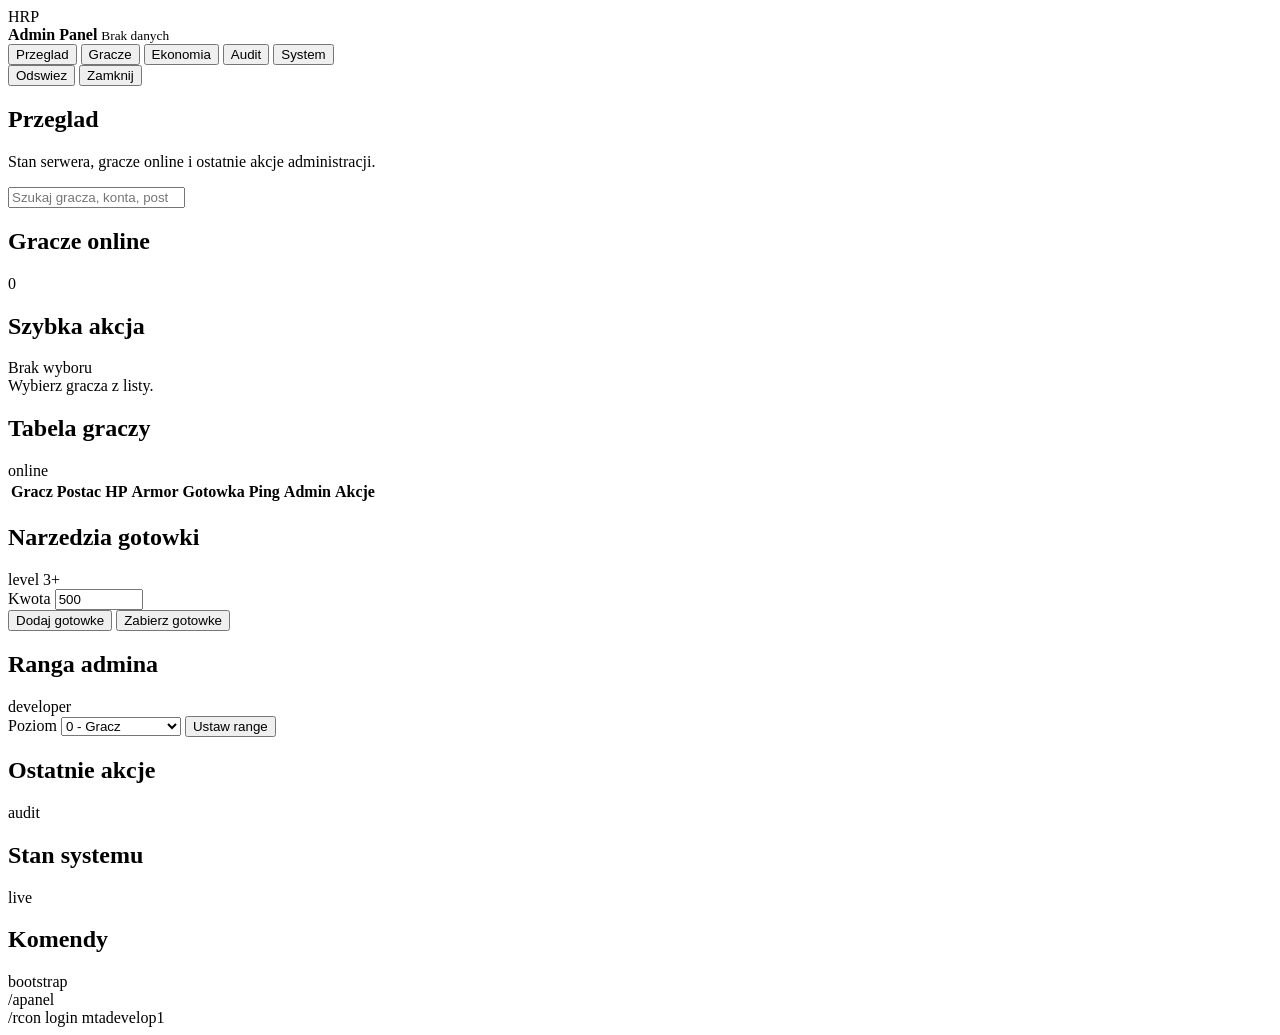
==== html/admin/index.html @ 5fe637b8 "Add admin panel HTML shell" ====
<!doctype html>
<html lang="pl">
<head>
    <meta charset="utf-8" />
    <meta name="viewport" content="width=device-width, initial-scale=1" />
    <title>HeavyRPG Admin Panel</title>
    <link rel="stylesheet" href="style.css" />
</head>
<body>
    <main class="shell">
        <aside class="rail">
            <div class="brand">
                <span class="mark">HRP</span>
                <div>
                    <strong>Admin Panel</strong>
                    <small id="selfRole">Brak danych</small>
                </div>
            </div>
            <nav>
                <button class="tab active" data-view="overview">Przeglad</button>
                <button class="tab" data-view="players">Gracze</button>
                <button class="tab" data-view="economy">Ekonomia</button>
                <button class="tab" data-view="audit">Audit</button>
                <button class="tab" data-view="system">System</button>
            </nav>
            <button id="refresh" class="ghost">Odswiez</button>
            <button id="close" class="danger">Zamknij</button>
        </aside>

        <section class="workspace">
            <header class="topbar">
                <div>
                    <h1 id="viewTitle">Przeglad</h1>
                    <p id="viewSubtitle">Stan serwera, gracze online i ostatnie akcje administracji.</p>
                </div>
                <div class="searchbox">
                    <input id="search" type="search" placeholder="Szukaj gracza, konta, postaci..." />
                </div>
            </header>

            <section class="metrics" id="metrics"></section>

            <section class="view active" data-view="overview">
                <div class="split">
                    <section class="panel wide">
                        <div class="section-title"><h2>Gracze online</h2><span id="onlineCount">0</span></div>
                        <div id="onlineList" class="player-list"></div>
                    </section>
                    <section class="panel">
                        <div class="section-title"><h2>Szybka akcja</h2><span id="selectedName">Brak wyboru</span></div>
                        <div id="quickActions" class="actions mutedbox">Wybierz gracza z listy.</div>
                    </section>
                </div>
            </section>

            <section class="view" data-view="players">
                <section class="panel full">
                    <div class="section-title"><h2>Tabela graczy</h2><span>online</span></div>
                    <table>
                        <thead><tr><th>Gracz</th><th>Postac</th><th>HP</th><th>Armor</th><th>Gotowka</th><th>Ping</th><th>Admin</th><th>Akcje</th></tr></thead>
                        <tbody id="playersTable"></tbody>
                    </table>
                </section>
            </section>

            <section class="view" data-view="economy">
                <div class="split">
                    <section class="panel">
                        <div class="section-title"><h2>Narzedzia gotowki</h2><span>level 3+</span></div>
                        <label>Kwota</label>
                        <input id="cashAmount" type="number" min="1" max="1000000" value="500" />
                        <div class="row-actions">
                            <button data-action="giveCash">Dodaj gotowke</button>
                            <button data-action="takeCash">Zabierz gotowke</button>
                        </div>
                    </section>
                    <section class="panel">
                        <div class="section-title"><h2>Ranga admina</h2><span>developer</span></div>
                        <label>Poziom</label>
                        <select id="adminLevel"><option value="0">0 - Gracz</option><option value="1">1 - Support</option><option value="2">2 - Moderator</option><option value="3">3 - Administrator</option><option value="4">4 - Head Admin</option><option value="100">100 - Developer</option></select>
                        <button data-action="setAdmin">Ustaw range</button>
                    </section>
                </div>
            </section>

            <section class="view" data-view="audit">
                <section class="panel full">
                    <div class="section-title"><h2>Ostatnie akcje</h2><span>audit</span></div>
                    <div id="auditLog" class="audit"></div>
                </section>
            </section>

            <section class="view" data-view="system">
                <div class="split">
                    <section class="panel">
                        <div class="section-title"><h2>Stan systemu</h2><span>live</span></div>
                        <div id="systemState" class="system-list"></div>
                    </section>
                    <section class="panel">
                        <div class="section-title"><h2>Komendy</h2><span>bootstrap</span></div>
                        <div class="command">/apanel</div>
                        <div class="command">/rcon login mtadevelop1</div>
                    </section>
                </div>
            </section>
        </section>
    </main>
    <script src="app.js"></script>
</body>
</html>
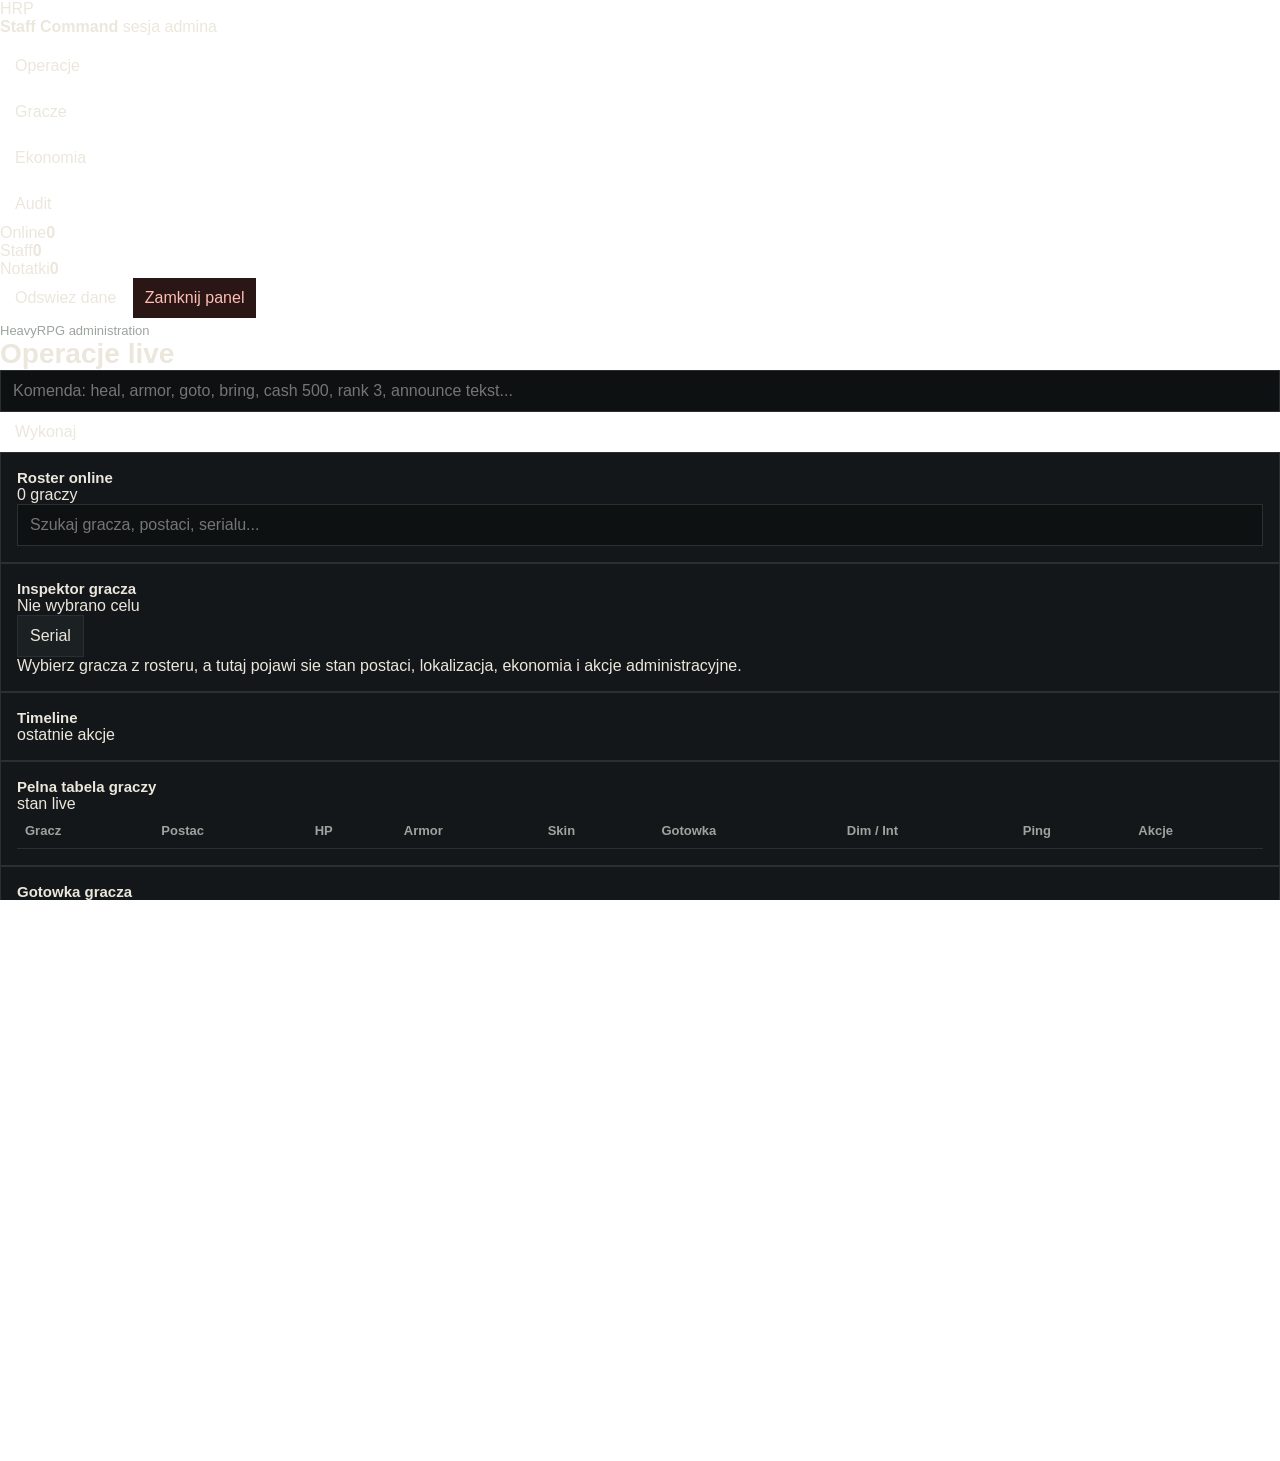
==== commit 02f7882d: "Redesign admin panel layout" ====
--- a/html/admin/index.html
+++ b/html/admin/index.html
@@ -3,108 +3,122 @@
 <head>
     <meta charset="utf-8" />
     <meta name="viewport" content="width=device-width, initial-scale=1" />
-    <title>HeavyRPG Admin Panel</title>
+    <title>HeavyRPG Staff Command</title>
     <link rel="stylesheet" href="style.css" />
 </head>
 <body>
-    <main class="shell">
-        <aside class="rail">
-            <div class="brand">
-                <span class="mark">HRP</span>
+    <main class="ap-shell">
+        <aside class="ap-rail">
+            <div class="brand-block">
+                <div class="brand-mark">HRP</div>
                 <div>
-                    <strong>Admin Panel</strong>
-                    <small id="selfRole">Brak danych</small>
+                    <strong>Staff Command</strong>
+                    <span id="selfRole">sesja admina</span>
                 </div>
             </div>
-            <nav>
-                <button class="tab active" data-view="overview">Przeglad</button>
-                <button class="tab" data-view="players">Gracze</button>
-                <button class="tab" data-view="economy">Ekonomia</button>
-                <button class="tab" data-view="audit">Audit</button>
-                <button class="tab" data-view="system">System</button>
+
+            <nav class="rail-nav">
+                <button class="nav-btn active" data-mode="ops">Operacje</button>
+                <button class="nav-btn" data-mode="players">Gracze</button>
+                <button class="nav-btn" data-mode="economy">Ekonomia</button>
+                <button class="nav-btn" data-mode="audit">Audit</button>
             </nav>
-            <button id="refresh" class="ghost">Odswiez</button>
-            <button id="close" class="danger">Zamknij</button>
+
+            <section class="rail-status">
+                <div><span>Online</span><strong id="railOnline">0</strong></div>
+                <div><span>Staff</span><strong id="railStaff">0</strong></div>
+                <div><span>Notatki</span><strong id="railNotes">0</strong></div>
+            </section>
+
+            <button id="refresh" class="rail-action">Odswiez dane</button>
+            <button id="close" class="rail-action danger">Zamknij panel</button>
         </aside>
 
-        <section class="workspace">
-            <header class="topbar">
+        <section class="ap-main">
+            <header class="command-header">
                 <div>
-                    <h1 id="viewTitle">Przeglad</h1>
-                    <p id="viewSubtitle">Stan serwera, gracze online i ostatnie akcje administracji.</p>
+                    <p class="eyebrow">HeavyRPG administration</p>
+                    <h1 id="screenTitle">Operacje live</h1>
                 </div>
-                <div class="searchbox">
-                    <input id="search" type="search" placeholder="Szukaj gracza, konta, postaci..." />
+                <div class="command-box">
+                    <input id="commandInput" type="text" placeholder="Komenda: heal, armor, goto, bring, cash 500, rank 3, announce tekst..." />
+                    <button id="runCommand">Wykonaj</button>
                 </div>
             </header>
 
-            <section class="metrics" id="metrics"></section>
+            <section class="metric-strip" id="metrics"></section>
 
-            <section class="view active" data-view="overview">
-                <div class="split">
-                    <section class="panel wide">
-                        <div class="section-title"><h2>Gracze online</h2><span id="onlineCount">0</span></div>
-                        <div id="onlineList" class="player-list"></div>
+            <section class="mode active" data-mode="ops">
+                <div class="ops-grid">
+                    <section class="panel roster-panel">
+                        <div class="panel-head">
+                            <div><h2>Roster online</h2><span id="onlineCount">0 graczy</span></div>
+                            <input id="search" type="search" placeholder="Szukaj gracza, postaci, serialu..." />
+                        </div>
+                        <div id="playerList" class="player-list"></div>
                     </section>
-                    <section class="panel">
-                        <div class="section-title"><h2>Szybka akcja</h2><span id="selectedName">Brak wyboru</span></div>
-                        <div id="quickActions" class="actions mutedbox">Wybierz gracza z listy.</div>
+
+                    <section class="panel inspector-panel">
+                        <div class="panel-head">
+                            <div><h2>Inspektor gracza</h2><span id="selectedName">Nie wybrano celu</span></div>
+                            <button id="copySerial" class="soft-btn">Serial</button>
+                        </div>
+                        <div id="inspector" class="empty-state">Wybierz gracza z rosteru, a tutaj pojawi sie stan postaci, lokalizacja, ekonomia i akcje administracyjne.</div>
                     </section>
+
+                    <aside class="panel side-panel">
+                        <div class="panel-head"><div><h2>Timeline</h2><span>ostatnie akcje</span></div></div>
+                        <div id="auditCompact" class="timeline"></div>
+                    </aside>
                 </div>
             </section>
 
-            <section class="view" data-view="players">
-                <section class="panel full">
-                    <div class="section-title"><h2>Tabela graczy</h2><span>online</span></div>
+            <section class="mode" data-mode="players">
+                <section class="panel full-panel">
+                    <div class="panel-head">
+                        <div><h2>Pelna tabela graczy</h2><span>stan live</span></div>
+                    </div>
                     <table>
-                        <thead><tr><th>Gracz</th><th>Postac</th><th>HP</th><th>Armor</th><th>Gotowka</th><th>Ping</th><th>Admin</th><th>Akcje</th></tr></thead>
+                        <thead><tr><th>Gracz</th><th>Postac</th><th>HP</th><th>Armor</th><th>Skin</th><th>Gotowka</th><th>Dim / Int</th><th>Ping</th><th>Akcje</th></tr></thead>
                         <tbody id="playersTable"></tbody>
                     </table>
                 </section>
             </section>
 
-            <section class="view" data-view="economy">
-                <div class="split">
+            <section class="mode" data-mode="economy">
+                <div class="tool-grid">
                     <section class="panel">
-                        <div class="section-title"><h2>Narzedzia gotowki</h2><span>level 3+</span></div>
+                        <div class="panel-head"><div><h2>Gotowka gracza</h2><span>level 3+</span></div></div>
                         <label>Kwota</label>
                         <input id="cashAmount" type="number" min="1" max="1000000" value="500" />
-                        <div class="row-actions">
+                        <div class="button-row">
                             <button data-action="giveCash">Dodaj gotowke</button>
                             <button data-action="takeCash">Zabierz gotowke</button>
                         </div>
                     </section>
                     <section class="panel">
-                        <div class="section-title"><h2>Ranga admina</h2><span>developer</span></div>
+                        <div class="panel-head"><div><h2>Ranga administracyjna</h2><span>developer</span></div></div>
                         <label>Poziom</label>
                         <select id="adminLevel"><option value="0">0 - Gracz</option><option value="1">1 - Support</option><option value="2">2 - Moderator</option><option value="3">3 - Administrator</option><option value="4">4 - Head Admin</option><option value="100">100 - Developer</option></select>
-                        <button data-action="setAdmin">Ustaw range</button>
+                        <button data-action="setAdmin">Zapisz range</button>
+                    </section>
+                    <section class="panel">
+                        <div class="panel-head"><div><h2>Ogloszenie globalne</h2><span>chat serwera</span></div></div>
+                        <label>Tresc</label>
+                        <input id="announceText" type="text" maxlength="120" placeholder="Wpisz komunikat administracji..." />
+                        <button data-action="announce">Wyslij ogloszenie</button>
                     </section>
                 </div>
             </section>
 
-            <section class="view" data-view="audit">
-                <section class="panel full">
-                    <div class="section-title"><h2>Ostatnie akcje</h2><span>audit</span></div>
-                    <div id="auditLog" class="audit"></div>
+            <section class="mode" data-mode="audit">
+                <section class="panel full-panel">
+                    <div class="panel-head"><div><h2>Audit administracji</h2><span>ostatnie 40 wpisow</span></div></div>
+                    <div id="auditLog" class="audit-log"></div>
                 </section>
-            </section>
-
-            <section class="view" data-view="system">
-                <div class="split">
-                    <section class="panel">
-                        <div class="section-title"><h2>Stan systemu</h2><span>live</span></div>
-                        <div id="systemState" class="system-list"></div>
-                    </section>
-                    <section class="panel">
-                        <div class="section-title"><h2>Komendy</h2><span>bootstrap</span></div>
-                        <div class="command">/apanel</div>
-                        <div class="command">/rcon login mtadevelop1</div>
-                    </section>
-                </div>
             </section>
         </section>
     </main>
     <script src="app.js"></script>
 </body>
-</html>+</html>
--- a/html/admin/style.css
+++ b/html/admin/style.css
@@ -0,0 +1,70 @@
+:root {
+    --bg: #0b0d0e;
+    --panel: #141719;
+    --panel2: #101315;
+    --line: #2a3032;
+    --text: #ebe7dc;
+    --muted: #9da39d;
+    --accent: #c7a968;
+    --good: #8ed19f;
+    --warn: #d2b35f;
+    --bad: #d56f62;
+}
+* { box-sizing: border-box; }
+html, body { margin: 0; width: 100%; height: 100%; overflow: hidden; font-family: Arial, Helvetica, sans-serif; color: var(--text); background: transparent; }
+button, input, select { font: inherit; }
+.shell { width: 100vw; height: 100vh; display: grid; grid-template-columns: 238px 1fr; background: rgba(11,13,14,.96); border: 1px solid rgba(199,169,104,.24); }
+.rail { border-right: 1px solid var(--line); padding: 22px 18px; background: #0d1011; display: flex; flex-direction: column; gap: 18px; }
+.brand { display: flex; gap: 12px; align-items: center; min-height: 54px; }
+.mark { width: 44px; height: 44px; display: grid; place-items: center; background: var(--accent); color: #17120a; font-weight: 900; }
+.brand strong { display: block; font-size: 17px; }
+.brand small { color: var(--muted); font-size: 12px; }
+nav { display: grid; gap: 6px; margin-top: 10px; }
+.tab, .ghost, .danger, button { border: 0; color: var(--text); background: transparent; text-align: left; padding: 11px 12px; cursor: pointer; border-left: 3px solid transparent; }
+.tab:hover, .tab.active { background: #181d1f; border-left-color: var(--accent); }
+.ghost { margin-top: auto; background: #171b1d; text-align: center; border-left: 0; }
+.danger { background: #2a1715; color: #ffbeb6; text-align: center; border-left: 0; }
+.workspace { min-width: 0; padding: 24px 28px; display: grid; grid-template-rows: auto auto 1fr; gap: 18px; }
+.topbar { display: flex; justify-content: space-between; gap: 20px; align-items: end; border-bottom: 1px solid var(--line); padding-bottom: 18px; }
+h1, h2, p { margin: 0; }
+h1 { font-size: 28px; letter-spacing: 0; }
+h2 { font-size: 15px; letter-spacing: 0; }
+p { color: var(--muted); margin-top: 5px; font-size: 13px; }
+.searchbox input, input, select { width: 100%; background: #0e1112; color: var(--text); border: 1px solid var(--line); padding: 11px 12px; outline: none; }
+.searchbox { width: min(360px, 40%); }
+.metrics { display: grid; grid-template-columns: repeat(4, minmax(0, 1fr)); border: 1px solid var(--line); background: var(--panel2); }
+.metric { padding: 16px 18px; border-right: 1px solid var(--line); }
+.metric:last-child { border-right: 0; }
+.metric span { display: block; color: var(--muted); font-size: 12px; text-transform: uppercase; }
+.metric strong { font-size: 26px; display: block; margin-top: 4px; }
+.view { display: none; min-height: 0; }
+.view.active { display: block; height: 100%; }
+.split { display: grid; grid-template-columns: 1.35fr .8fr; gap: 18px; height: 100%; min-height: 0; }
+.panel { background: var(--panel); border: 1px solid var(--line); min-height: 0; padding: 16px; overflow: auto; }
+.panel.full { height: 100%; }
+.section-title { display: flex; justify-content: space-between; align-items: center; margin-bottom: 14px; padding-bottom: 10px; border-bottom: 1px solid var(--line); }
+.section-title span { color: var(--accent); font-size: 12px; }
+.player-list { display: grid; gap: 8px; }
+.player { display: grid; grid-template-columns: 1fr auto; gap: 12px; padding: 12px; background: #101416; border-left: 3px solid transparent; cursor: pointer; }
+.player:hover, .player.active { border-left-color: var(--accent); background: #181d1f; }
+.player strong { display: block; }
+.player small { color: var(--muted); }
+.badge { color: #16120a; background: var(--accent); padding: 3px 7px; font-size: 12px; align-self: start; }
+.actions { display: grid; gap: 9px; }
+.actions button, .row-actions button, .panel button { background: #1b2022; border: 1px solid var(--line); text-align: center; }
+.actions button:hover, .row-actions button:hover, .panel button:hover { border-color: var(--accent); }
+.row-actions { display: grid; grid-template-columns: 1fr 1fr; gap: 8px; margin-top: 10px; }
+.mutedbox { color: var(--muted); border: 1px dashed var(--line); padding: 18px; }
+label { display: block; color: var(--muted); margin: 0 0 8px; font-size: 12px; }
+table { width: 100%; border-collapse: collapse; font-size: 13px; }
+th, td { text-align: left; border-bottom: 1px solid var(--line); padding: 10px 8px; white-space: nowrap; }
+th { color: var(--muted); font-weight: 700; }
+td button { padding: 7px 9px; margin-right: 4px; font-size: 12px; }
+.audit { display: grid; gap: 8px; }
+.audit-row { display: grid; grid-template-columns: 145px 1fr auto; gap: 12px; padding: 10px 12px; background: #101416; border-left: 3px solid #31383a; }
+.audit-row strong { color: var(--accent); }
+.system-list { display: grid; gap: 10px; }
+.system-item { display: flex; justify-content: space-between; border-bottom: 1px solid var(--line); padding-bottom: 9px; }
+.command { background: #101416; border-left: 3px solid var(--accent); padding: 12px; margin-bottom: 8px; font-family: Consolas, monospace; color: #f2deb1; }
+.good { color: var(--good); } .warn { color: var(--warn); } .bad { color: var(--bad); }
+@media (max-width: 900px) { .shell { grid-template-columns: 190px 1fr; } .metrics { grid-template-columns: repeat(2, 1fr); } .split { grid-template-columns: 1fr; } .searchbox { width: 45%; } }
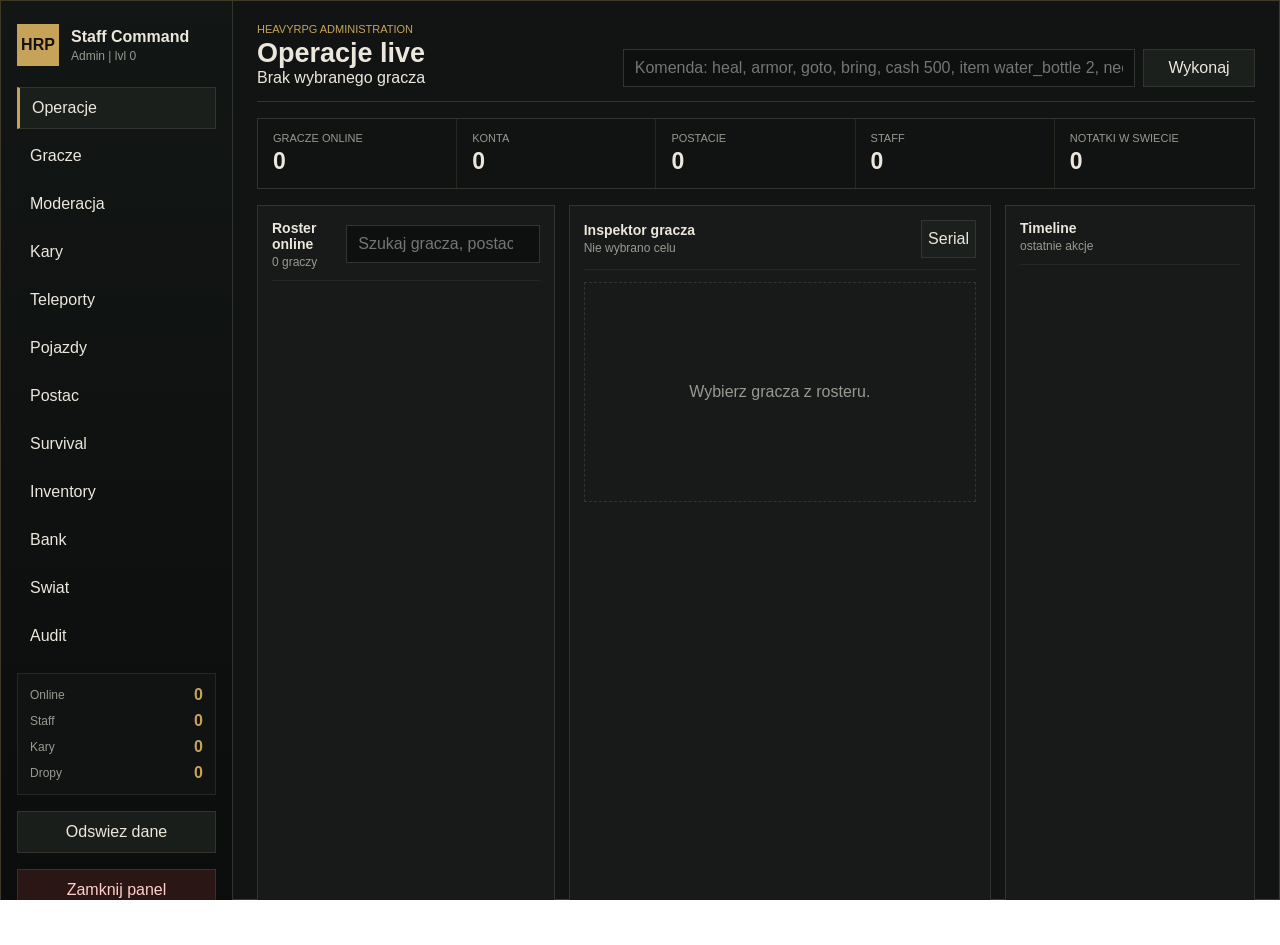
==== commit 9f2935fd: "Add extensive admin panel tabs" ====
--- a/html/admin/index.html
+++ b/html/admin/index.html
@@ -20,14 +20,23 @@
             <nav class="rail-nav">
                 <button class="nav-btn active" data-mode="ops">Operacje</button>
                 <button class="nav-btn" data-mode="players">Gracze</button>
-                <button class="nav-btn" data-mode="economy">Ekonomia</button>
+                <button class="nav-btn" data-mode="moderation">Moderacja</button>
+                <button class="nav-btn" data-mode="punishments">Kary</button>
+                <button class="nav-btn" data-mode="teleports">Teleporty</button>
+                <button class="nav-btn" data-mode="vehicles">Pojazdy</button>
+                <button class="nav-btn" data-mode="character">Postac</button>
+                <button class="nav-btn" data-mode="survival">Survival</button>
+                <button class="nav-btn" data-mode="inventory">Inventory</button>
+                <button class="nav-btn" data-mode="bank">Bank</button>
+                <button class="nav-btn" data-mode="world">Swiat</button>
                 <button class="nav-btn" data-mode="audit">Audit</button>
             </nav>
 
             <section class="rail-status">
                 <div><span>Online</span><strong id="railOnline">0</strong></div>
                 <div><span>Staff</span><strong id="railStaff">0</strong></div>
-                <div><span>Notatki</span><strong id="railNotes">0</strong></div>
+                <div><span>Kary</span><strong id="railPunishments">0</strong></div>
+                <div><span>Dropy</span><strong id="railDrops">0</strong></div>
             </section>
 
             <button id="refresh" class="rail-action">Odswiez dane</button>
@@ -39,9 +48,10 @@
                 <div>
                     <p class="eyebrow">HeavyRPG administration</p>
                     <h1 id="screenTitle">Operacje live</h1>
+                    <span id="targetHint" class="target-hint">Brak wybranego gracza</span>
                 </div>
                 <div class="command-box">
-                    <input id="commandInput" type="text" placeholder="Komenda: heal, armor, goto, bring, cash 500, rank 3, announce tekst..." />
+                    <input id="commandInput" type="text" placeholder="Komenda: heal, armor, goto, bring, cash 500, item water_bottle 2, need hunger 100, announce tekst..." />
                     <button id="runCommand">Wykonaj</button>
                 </div>
             </header>
@@ -57,15 +67,13 @@
                         </div>
                         <div id="playerList" class="player-list"></div>
                     </section>
-
                     <section class="panel inspector-panel">
                         <div class="panel-head">
                             <div><h2>Inspektor gracza</h2><span id="selectedName">Nie wybrano celu</span></div>
                             <button id="copySerial" class="soft-btn">Serial</button>
                         </div>
-                        <div id="inspector" class="empty-state">Wybierz gracza z rosteru, a tutaj pojawi sie stan postaci, lokalizacja, ekonomia i akcje administracyjne.</div>
+                        <div id="inspector" class="empty-state">Wybierz gracza z rosteru.</div>
                     </section>
-
                     <aside class="panel side-panel">
                         <div class="panel-head"><div><h2>Timeline</h2><span>ostatnie akcje</span></div></div>
                         <div id="auditCompact" class="timeline"></div>
@@ -75,47 +83,82 @@
 
             <section class="mode" data-mode="players">
                 <section class="panel full-panel">
-                    <div class="panel-head">
-                        <div><h2>Pelna tabela graczy</h2><span>stan live</span></div>
-                    </div>
-                    <table>
-                        <thead><tr><th>Gracz</th><th>Postac</th><th>HP</th><th>Armor</th><th>Skin</th><th>Gotowka</th><th>Dim / Int</th><th>Ping</th><th>Akcje</th></tr></thead>
-                        <tbody id="playersTable"></tbody>
-                    </table>
+                    <div class="panel-head"><div><h2>Pelna tabela graczy</h2><span>stan live</span></div></div>
+                    <table><thead><tr><th>Gracz</th><th>Postac</th><th>HP</th><th>Armor</th><th>Skin</th><th>Cash</th><th>Bank</th><th>Dim/Int</th><th>Ping</th><th>Akcje</th></tr></thead><tbody id="playersTable"></tbody></table>
                 </section>
             </section>
 
-            <section class="mode" data-mode="economy">
-                <div class="tool-grid">
-                    <section class="panel">
-                        <div class="panel-head"><div><h2>Gotowka gracza</h2><span>level 3+</span></div></div>
-                        <label>Kwota</label>
-                        <input id="cashAmount" type="number" min="1" max="1000000" value="500" />
-                        <div class="button-row">
-                            <button data-action="giveCash">Dodaj gotowke</button>
-                            <button data-action="takeCash">Zabierz gotowke</button>
-                        </div>
-                    </section>
-                    <section class="panel">
-                        <div class="panel-head"><div><h2>Ranga administracyjna</h2><span>developer</span></div></div>
-                        <label>Poziom</label>
-                        <select id="adminLevel"><option value="0">0 - Gracz</option><option value="1">1 - Support</option><option value="2">2 - Moderator</option><option value="3">3 - Administrator</option><option value="4">4 - Head Admin</option><option value="100">100 - Developer</option></select>
-                        <button data-action="setAdmin">Zapisz range</button>
-                    </section>
-                    <section class="panel">
-                        <div class="panel-head"><div><h2>Ogloszenie globalne</h2><span>chat serwera</span></div></div>
-                        <label>Tresc</label>
-                        <input id="announceText" type="text" maxlength="120" placeholder="Wpisz komunikat administracji..." />
-                        <button data-action="announce">Wyslij ogloszenie</button>
-                    </section>
+            <section class="mode" data-mode="moderation">
+                <div class="tool-grid four">
+                    <section class="panel"><div class="panel-head"><div><h2>Szybkie akcje</h2><span>target online</span></div></div><div class="action-grid"><button data-action="heal">HP 100</button><button data-action="armor">Armor 100</button><button data-action="freeze">Freeze toggle</button><button data-action="unfreeze">Unfreeze</button><button data-action="slap">Slap</button><button data-action="kick" class="danger">Kick</button></div></section>
+                    <section class="panel"><div class="panel-head"><div><h2>Ostrzezenie</h2><span>zapis do kar</span></div></div><label>Powod</label><input id="warnReason" value="Ostrzezenie administracji." /><button data-action="warn">Nadaj warn</button></section>
+                    <section class="panel"><div class="panel-head"><div><h2>Mute</h2><span>czasowy</span></div></div><label>Powod</label><input id="muteReason" value="Mute administracji." /><label>Czas w minutach</label><input id="muteMinutes" type="number" min="1" value="30" /><div class="button-row"><button data-action="mute">Mute</button><button data-action="unmute">Unmute</button></div></section>
+                    <section class="panel"><div class="panel-head"><div><h2>Tempban</h2><span>po serialu</span></div></div><label>Powod</label><input id="banReason" value="Tymczasowa blokada administracyjna." /><label>Czas w godzinach</label><input id="banHours" type="number" min="1" value="24" /><button data-action="tempBan" class="danger">Nadaj tempban</button></section>
+                </div>
+            </section>
+
+            <section class="mode" data-mode="punishments">
+                <section class="panel full-panel"><div class="panel-head"><div><h2>Historia kar</h2><span>ostatnie 40 wpisow</span></div></div><div id="punishmentLog" class="audit-log"></div></section>
+            </section>
+
+            <section class="mode" data-mode="teleports">
+                <div class="tool-grid three">
+                    <section class="panel"><div class="panel-head"><div><h2>Teleport gracza</h2><span>target</span></div></div><div class="action-grid"><button data-action="goto">Idz do gracza</button><button data-action="bring">Przyciagnij</button><button data-action="getHere">Get here</button></div></section>
+                    <section class="panel"><div class="panel-head"><div><h2>Koordynaty</h2><span>x y z dim int</span></div></div><div class="form-stack"><input id="tpX" placeholder="X" /><input id="tpY" placeholder="Y" /><input id="tpZ" placeholder="Z" /><input id="tpDim" type="number" value="0" /><input id="tpInt" type="number" value="0" /><button data-action="teleportCoords">Teleportuj cel</button></div></section>
+                    <section class="panel"><div class="panel-head"><div><h2>Wymiar/interior</h2><span>bez zmiany pozycji</span></div></div><label>Dimension</label><input id="dimValue" type="number" min="0" value="0" /><button data-action="setDimension">Ustaw dimension</button><label>Interior</label><input id="intValue" type="number" min="0" value="0" /><button data-action="setInterior">Ustaw interior</button></section>
+                </div>
+            </section>
+
+            <section class="mode" data-mode="vehicles">
+                <div class="tool-grid three">
+                    <section class="panel"><div class="panel-head"><div><h2>Pojazd gracza</h2><span>aktualny</span></div></div><div class="action-grid"><button data-action="fixVehicle">Napraw</button><button data-action="flipVehicle">Postaw na kola</button><button data-action="destroyVehicle" class="danger">Usun pojazd</button></div></section>
+                    <section class="panel"><div class="panel-head"><div><h2>Spawn pojazdu</h2><span>model GTA</span></div></div><label>Model ID</label><input id="vehicleModel" type="number" min="400" max="611" value="411" /><label><input id="vehicleWarp" type="checkbox" checked /> wsadz gracza do pojazdu</label><button data-action="spawnVehicle">Stworz pojazd</button></section>
+                    <section class="panel"><div class="panel-head"><div><h2>Status pojazdu</h2><span>target</span></div></div><div id="vehicleState" class="system-list"></div></section>
+                </div>
+            </section>
+
+            <section class="mode" data-mode="character">
+                <div class="tool-grid three">
+                    <section class="panel"><div class="panel-head"><div><h2>Wyglad</h2><span>skin</span></div></div><label>Skin ID</label><input id="skinValue" type="number" min="0" max="312" value="46" /><button data-action="setSkin">Ustaw skin</button></section>
+                    <section class="panel"><div class="panel-head"><div><h2>Statystyki</h2><span>HeavyRPG</span></div></div><label>Atrybut</label><select id="statKey"><option value="strength">Sila</option><option value="endurance">Wytrzymalosc</option><option value="agility">Zrecznosc</option><option value="intelligence">Inteligencja</option><option value="charisma">Charyzma</option><option value="focus">Opanowanie</option></select><label>Wartosc</label><input id="statValue" type="number" min="0" max="100" value="8" /><button data-action="setStat">Zapisz stat</button></section>
+                    <section class="panel"><div class="panel-head"><div><h2>Stan postaci</h2><span>playtime</span></div></div><div id="characterState" class="system-list"></div></section>
+                </div>
+            </section>
+
+            <section class="mode" data-mode="survival">
+                <div class="tool-grid three">
+                    <section class="panel"><div class="panel-head"><div><h2>Potrzeby</h2><span>0-100</span></div></div><label>Typ</label><select id="needKey"><option value="hunger">Glod</option><option value="thirst">Pragnienie</option><option value="energy">Energia</option><option value="hygiene">Higiena</option><option value="stress">Stres</option></select><label>Wartosc</label><input id="needValue" type="number" min="0" max="100" value="100" /><button data-action="setNeed">Ustaw potrzebe</button></section>
+                    <section class="panel"><div class="panel-head"><div><h2>Presety</h2><span>szybka korekta</span></div></div><div class="action-grid"><button data-preset-need="healthy">Pelny stan</button><button data-preset-need="tired">Zmeczony</button><button data-preset-need="critical">Krytyczny</button></div></section>
+                    <section class="panel"><div class="panel-head"><div><h2>Podglad</h2><span>target</span></div></div><div id="needsState" class="system-list"></div></section>
+                </div>
+            </section>
+
+            <section class="mode" data-mode="inventory">
+                <div class="tool-grid three">
+                    <section class="panel"><div class="panel-head"><div><h2>Dodaj item</h2><span>ekwipunek</span></div></div><label>Przedmiot</label><select id="itemId"></select><label>Ilosc</label><input id="itemQty" type="number" min="1" max="999" value="1" /><label>Jakosc</label><input id="itemQuality" type="number" min="1" max="100" value="100" /><button data-action="addItem">Dodaj przedmiot</button></section>
+                    <section class="panel"><div class="panel-head"><div><h2>Zabierz item</h2><span>po item_id</span></div></div><label>Przedmiot</label><select id="takeItemId"></select><label>Ilosc</label><input id="takeItemQty" type="number" min="1" max="999" value="1" /><button data-action="takeItem">Zabierz przedmiot</button></section>
+                    <section class="panel"><div class="panel-head"><div><h2>Informacje</h2><span>modul EQ</span></div></div><div id="inventoryState" class="system-list"></div></section>
+                </div>
+            </section>
+
+            <section class="mode" data-mode="bank">
+                <div class="tool-grid three">
+                    <section class="panel"><div class="panel-head"><div><h2>Gotowka</h2><span>kieszen</span></div></div><label>Kwota</label><input id="cashAmount" type="number" min="1" max="1000000" value="500" /><div class="button-row"><button data-action="giveCash">Dodaj cash</button><button data-action="takeCash">Zabierz cash</button></div></section>
+                    <section class="panel"><div class="panel-head"><div><h2>Bank</h2><span>saldo konta</span></div></div><label>Saldo</label><input id="bankAmount" type="number" min="0" value="5000" /><button data-action="setBank">Ustaw saldo bankowe</button></section>
+                    <section class="panel"><div class="panel-head"><div><h2>Payday</h2><span>ręczna wypłata</span></div></div><label>Ile okresow</label><input id="paydayPeriods" type="number" min="1" max="24" value="1" /><button data-action="payday">Wyplac payday</button></section>
+                </div>
+            </section>
+
+            <section class="mode" data-mode="world">
+                <div class="tool-grid three">
+                    <section class="panel"><div class="panel-head"><div><h2>Ogloszenie</h2><span>global chat</span></div></div><label>Tresc</label><input id="announceText" type="text" maxlength="140" placeholder="Komunikat administracji..." /><button data-action="announce">Wyslij ogloszenie</button></section>
+                    <section class="panel"><div class="panel-head"><div><h2>Czas</h2><span>serwer</span></div></div><label>Godzina</label><input id="worldHour" type="number" min="0" max="23" value="12" /><label>Minuta</label><input id="worldMinute" type="number" min="0" max="59" value="0" /><button data-action="setTime">Ustaw czas</button></section>
+                    <section class="panel"><div class="panel-head"><div><h2>Pogoda</h2><span>weather ID</span></div></div><label>ID pogody</label><input id="weatherValue" type="number" min="0" max="255" value="0" /><button data-action="setWeather">Ustaw pogode</button><div id="worldState" class="system-list"></div></section>
                 </div>
             </section>
 
             <section class="mode" data-mode="audit">
-                <section class="panel full-panel">
-                    <div class="panel-head"><div><h2>Audit administracji</h2><span>ostatnie 40 wpisow</span></div></div>
-                    <div id="auditLog" class="audit-log"></div>
-                </section>
+                <section class="panel full-panel"><div class="panel-head"><div><h2>Audit administracji</h2><span>ostatnie 60 wpisow</span></div></div><div id="auditLog" class="audit-log"></div></section>
             </section>
         </section>
     </main>
--- a/html/admin/style.css
+++ b/html/admin/style.css
@@ -1,70 +1,108 @@
 :root {
-    --bg: #0b0d0e;
-    --panel: #141719;
-    --panel2: #101315;
-    --line: #2a3032;
-    --text: #ebe7dc;
-    --muted: #9da39d;
-    --accent: #c7a968;
-    --good: #8ed19f;
-    --warn: #d2b35f;
-    --bad: #d56f62;
+    --bg: #0b0d0c;
+    --rail: #111413;
+    --panel: #171a18;
+    --panel-soft: #101311;
+    --line: #30362f;
+    --line-soft: #232821;
+    --text: #ece7dc;
+    --muted: #969b91;
+    --accent: #c7a35a;
+    --accent-soft: #2a2418;
+    --good: #87c48e;
+    --warn: #d3b15e;
+    --bad: #d56f61;
+    --blue: #83a6c8;
 }
 * { box-sizing: border-box; }
-html, body { margin: 0; width: 100%; height: 100%; overflow: hidden; font-family: Arial, Helvetica, sans-serif; color: var(--text); background: transparent; }
-button, input, select { font: inherit; }
-.shell { width: 100vw; height: 100vh; display: grid; grid-template-columns: 238px 1fr; background: rgba(11,13,14,.96); border: 1px solid rgba(199,169,104,.24); }
-.rail { border-right: 1px solid var(--line); padding: 22px 18px; background: #0d1011; display: flex; flex-direction: column; gap: 18px; }
-.brand { display: flex; gap: 12px; align-items: center; min-height: 54px; }
-.mark { width: 44px; height: 44px; display: grid; place-items: center; background: var(--accent); color: #17120a; font-weight: 900; }
-.brand strong { display: block; font-size: 17px; }
-.brand small { color: var(--muted); font-size: 12px; }
-nav { display: grid; gap: 6px; margin-top: 10px; }
-.tab, .ghost, .danger, button { border: 0; color: var(--text); background: transparent; text-align: left; padding: 11px 12px; cursor: pointer; border-left: 3px solid transparent; }
-.tab:hover, .tab.active { background: #181d1f; border-left-color: var(--accent); }
-.ghost { margin-top: auto; background: #171b1d; text-align: center; border-left: 0; }
-.danger { background: #2a1715; color: #ffbeb6; text-align: center; border-left: 0; }
-.workspace { min-width: 0; padding: 24px 28px; display: grid; grid-template-rows: auto auto 1fr; gap: 18px; }
-.topbar { display: flex; justify-content: space-between; gap: 20px; align-items: end; border-bottom: 1px solid var(--line); padding-bottom: 18px; }
-h1, h2, p { margin: 0; }
-h1 { font-size: 28px; letter-spacing: 0; }
-h2 { font-size: 15px; letter-spacing: 0; }
-p { color: var(--muted); margin-top: 5px; font-size: 13px; }
-.searchbox input, input, select { width: 100%; background: #0e1112; color: var(--text); border: 1px solid var(--line); padding: 11px 12px; outline: none; }
-.searchbox { width: min(360px, 40%); }
-.metrics { display: grid; grid-template-columns: repeat(4, minmax(0, 1fr)); border: 1px solid var(--line); background: var(--panel2); }
-.metric { padding: 16px 18px; border-right: 1px solid var(--line); }
+html, body { width: 100%; height: 100%; margin: 0; overflow: hidden; background: transparent; color: var(--text); font-family: Arial, Helvetica, sans-serif; }
+button, input, select { font: inherit; color: inherit; }
+button { cursor: pointer; }
+.ap-shell { width: 100vw; height: 100vh; display: grid; grid-template-columns: 232px minmax(0, 1fr); background: rgba(11, 13, 12, .97); border: 1px solid rgba(199, 163, 90, .26); box-shadow: 0 26px 80px rgba(0,0,0,.45); }
+.ap-rail { min-width: 0; padding: 18px 16px; border-right: 1px solid var(--line); background: linear-gradient(180deg, #121614, #0b0d0c); display: grid; grid-template-rows: auto auto auto 1fr auto auto; gap: 16px; }
+.brand-block { display: flex; align-items: center; gap: 12px; min-height: 52px; }
+.brand-mark { width: 42px; height: 42px; display: grid; place-items: center; background: var(--accent); color: #15100a; font-weight: 900; }
+.brand-block strong { display: block; font-size: 16px; }
+.brand-block span { display: block; color: var(--muted); font-size: 12px; margin-top: 3px; }
+.rail-nav { display: grid; gap: 6px; }
+.nav-btn, .rail-action { border: 1px solid transparent; background: transparent; text-align: left; padding: 11px 12px; min-height: 40px; }
+.nav-btn:hover, .nav-btn.active { background: #1a1f1c; border-color: var(--line); border-left: 3px solid var(--accent); }
+.rail-status { display: grid; gap: 8px; padding: 12px; background: var(--panel-soft); border: 1px solid var(--line-soft); }
+.rail-status div { display: flex; align-items: center; justify-content: space-between; gap: 10px; }
+.rail-status span { color: var(--muted); font-size: 12px; }
+.rail-status strong { color: var(--accent); }
+.rail-action { text-align: center; background: #1a1e1b; border-color: var(--line); }
+.rail-action:hover { border-color: var(--accent); }
+.rail-action.danger { background: #2a1715; color: #ffd0ca; }
+.ap-main { min-width: 0; min-height: 0; padding: 22px 24px; display: grid; grid-template-rows: auto auto minmax(0, 1fr); gap: 16px; }
+.command-header { display: grid; grid-template-columns: minmax(230px, .55fr) minmax(440px, 1fr); gap: 18px; align-items: end; padding-bottom: 14px; border-bottom: 1px solid var(--line); }
+.eyebrow { margin: 0 0 4px; color: var(--accent); font-size: 11px; text-transform: uppercase; }
+h1, h2, p { margin: 0; letter-spacing: 0; }
+h1 { font-size: 27px; line-height: 1.1; }
+h2 { font-size: 14px; }
+.command-box { display: grid; grid-template-columns: minmax(0, 1fr) 112px; gap: 8px; }
+input, select { width: 100%; height: 38px; outline: none; border: 1px solid var(--line); background: #0d100f; padding: 0 11px; color: var(--text); }
+input:focus, select:focus { border-color: var(--accent); }
+.command-box button, .soft-btn, .button-row button, .panel button, td button { border: 1px solid var(--line); background: #1b201d; min-height: 38px; text-align: center; }
+.command-box button:hover, .soft-btn:hover, .button-row button:hover, .panel button:hover, td button:hover { border-color: var(--accent); background: #222820; }
+.metric-strip { display: grid; grid-template-columns: repeat(5, minmax(0, 1fr)); border: 1px solid var(--line); background: var(--panel-soft); }
+.metric { padding: 13px 15px; border-right: 1px solid var(--line-soft); min-width: 0; }
 .metric:last-child { border-right: 0; }
-.metric span { display: block; color: var(--muted); font-size: 12px; text-transform: uppercase; }
-.metric strong { font-size: 26px; display: block; margin-top: 4px; }
-.view { display: none; min-height: 0; }
-.view.active { display: block; height: 100%; }
-.split { display: grid; grid-template-columns: 1.35fr .8fr; gap: 18px; height: 100%; min-height: 0; }
-.panel { background: var(--panel); border: 1px solid var(--line); min-height: 0; padding: 16px; overflow: auto; }
-.panel.full { height: 100%; }
-.section-title { display: flex; justify-content: space-between; align-items: center; margin-bottom: 14px; padding-bottom: 10px; border-bottom: 1px solid var(--line); }
-.section-title span { color: var(--accent); font-size: 12px; }
-.player-list { display: grid; gap: 8px; }
-.player { display: grid; grid-template-columns: 1fr auto; gap: 12px; padding: 12px; background: #101416; border-left: 3px solid transparent; cursor: pointer; }
-.player:hover, .player.active { border-left-color: var(--accent); background: #181d1f; }
-.player strong { display: block; }
-.player small { color: var(--muted); }
-.badge { color: #16120a; background: var(--accent); padding: 3px 7px; font-size: 12px; align-self: start; }
-.actions { display: grid; gap: 9px; }
-.actions button, .row-actions button, .panel button { background: #1b2022; border: 1px solid var(--line); text-align: center; }
-.actions button:hover, .row-actions button:hover, .panel button:hover { border-color: var(--accent); }
-.row-actions { display: grid; grid-template-columns: 1fr 1fr; gap: 8px; margin-top: 10px; }
-.mutedbox { color: var(--muted); border: 1px dashed var(--line); padding: 18px; }
-label { display: block; color: var(--muted); margin: 0 0 8px; font-size: 12px; }
-table { width: 100%; border-collapse: collapse; font-size: 13px; }
-th, td { text-align: left; border-bottom: 1px solid var(--line); padding: 10px 8px; white-space: nowrap; }
+.metric span { display: block; color: var(--muted); font-size: 11px; text-transform: uppercase; }
+.metric strong { display: block; margin-top: 4px; font-size: 23px; white-space: nowrap; overflow: hidden; text-overflow: ellipsis; }
+.mode { display: none; min-height: 0; }
+.mode.active { display: block; height: 100%; min-height: 0; }
+.ops-grid { height: 100%; min-height: 0; display: grid; grid-template-columns: minmax(270px, .86fr) minmax(420px, 1.22fr) minmax(250px, .72fr); gap: 14px; }
+.tool-grid { height: 100%; display: grid; grid-template-columns: repeat(3, minmax(220px, 1fr)); gap: 14px; align-content: start; }
+.panel { min-width: 0; min-height: 0; background: var(--panel); border: 1px solid var(--line); padding: 14px; overflow: auto; }
+.full-panel { height: 100%; }
+.panel-head { display: flex; align-items: center; justify-content: space-between; gap: 12px; padding-bottom: 11px; margin-bottom: 12px; border-bottom: 1px solid var(--line-soft); }
+.panel-head span { display: block; color: var(--muted); font-size: 12px; margin-top: 3px; }
+.panel-head input { max-width: 270px; }
+.player-list { display: grid; gap: 7px; }
+.player-card { display: grid; grid-template-columns: 1fr auto; gap: 10px; align-items: center; padding: 11px; border: 1px solid var(--line-soft); background: #111512; border-left: 3px solid transparent; }
+.player-card:hover, .player-card.active { border-left-color: var(--accent); background: #1b211d; }
+.player-card strong { display: block; font-size: 14px; overflow: hidden; text-overflow: ellipsis; white-space: nowrap; }
+.player-card small { display: block; margin-top: 3px; color: var(--muted); font-size: 11px; overflow: hidden; text-overflow: ellipsis; white-space: nowrap; }
+.chip { display: inline-flex; align-items: center; justify-content: center; min-height: 22px; padding: 3px 7px; border: 1px solid var(--line); color: var(--accent); background: var(--accent-soft); font-size: 11px; white-space: nowrap; }
+.chip.good { color: var(--good); background: #142018; }
+.chip.bad { color: #ffb3aa; background: #271615; }
+.empty-state { min-height: 220px; display: grid; place-items: center; text-align: center; color: var(--muted); border: 1px dashed var(--line); padding: 24px; }
+.identity { display: grid; grid-template-columns: 1fr auto; gap: 12px; align-items: start; margin-bottom: 13px; }
+.identity h3 { margin: 0; font-size: 22px; }
+.identity p { margin-top: 4px; color: var(--muted); font-size: 12px; }
+.vitals { display: grid; gap: 9px; margin-bottom: 13px; }
+.vital { display: grid; grid-template-columns: 72px minmax(0, 1fr) 42px; gap: 9px; align-items: center; font-size: 12px; color: var(--muted); }
+.bar { height: 8px; background: #0d100f; border: 1px solid var(--line-soft); overflow: hidden; }
+.fill { height: 100%; background: var(--good); width: 0%; }
+.fill.armor { background: var(--blue); }
+.detail-grid { display: grid; grid-template-columns: repeat(2, minmax(0, 1fr)); gap: 8px; margin-bottom: 13px; }
+.detail { min-width: 0; padding: 10px; border: 1px solid var(--line-soft); background: #111512; }
+.detail span { display: block; color: var(--muted); font-size: 11px; text-transform: uppercase; }
+.detail strong { display: block; margin-top: 4px; font-size: 13px; overflow: hidden; text-overflow: ellipsis; white-space: nowrap; }
+.action-grid { display: grid; grid-template-columns: repeat(3, minmax(0, 1fr)); gap: 8px; margin-top: 10px; }
+.action-grid button { min-height: 40px; padding: 8px; }
+.action-grid button.danger { background: #2a1715; color: #ffd0ca; }
+.form-row { display: grid; grid-template-columns: repeat(3, minmax(0, 1fr)); gap: 8px; margin-top: 10px; }
+.form-row input { height: 36px; }
+.form-row button { min-height: 36px; }
+.button-row { display: grid; grid-template-columns: 1fr 1fr; gap: 8px; margin-top: 10px; }
+label { display: block; margin: 0 0 7px; color: var(--muted); font-size: 12px; }
+table { width: 100%; border-collapse: collapse; font-size: 12px; }
+th, td { padding: 10px 8px; border-bottom: 1px solid var(--line-soft); text-align: left; white-space: nowrap; }
 th { color: var(--muted); font-weight: 700; }
-td button { padding: 7px 9px; margin-right: 4px; font-size: 12px; }
-.audit { display: grid; gap: 8px; }
-.audit-row { display: grid; grid-template-columns: 145px 1fr auto; gap: 12px; padding: 10px 12px; background: #101416; border-left: 3px solid #31383a; }
-.audit-row strong { color: var(--accent); }
-.system-list { display: grid; gap: 10px; }
-.system-item { display: flex; justify-content: space-between; border-bottom: 1px solid var(--line); padding-bottom: 9px; }
-.command { background: #101416; border-left: 3px solid var(--accent); padding: 12px; margin-bottom: 8px; font-family: Consolas, monospace; color: #f2deb1; }
+td button { min-height: 30px; padding: 5px 8px; margin-right: 4px; font-size: 12px; }
+.timeline, .audit-log { display: grid; gap: 8px; }
+.timeline-row, .audit-row { padding: 10px; background: #111512; border: 1px solid var(--line-soft); border-left: 3px solid #3a4038; }
+.timeline-row strong, .audit-row strong { color: var(--accent); }
+.timeline-row span, .audit-row span { display: block; color: var(--muted); font-size: 11px; margin-top: 3px; }
+.audit-row { display: grid; grid-template-columns: 150px 1fr auto; gap: 14px; align-items: start; }
+.audit-row code { color: var(--muted); }
 .good { color: var(--good); } .warn { color: var(--warn); } .bad { color: var(--bad); }
-@media (max-width: 900px) { .shell { grid-template-columns: 190px 1fr; } .metrics { grid-template-columns: repeat(2, 1fr); } .split { grid-template-columns: 1fr; } .searchbox { width: 45%; } }
+@media (max-width: 1100px) {
+    .ap-shell { grid-template-columns: 196px minmax(0, 1fr); }
+    .command-header { grid-template-columns: 1fr; }
+    .metric-strip { grid-template-columns: repeat(3, 1fr); }
+    .ops-grid { grid-template-columns: 1fr; overflow: auto; }
+    .tool-grid { grid-template-columns: 1fr; overflow: auto; }
+}
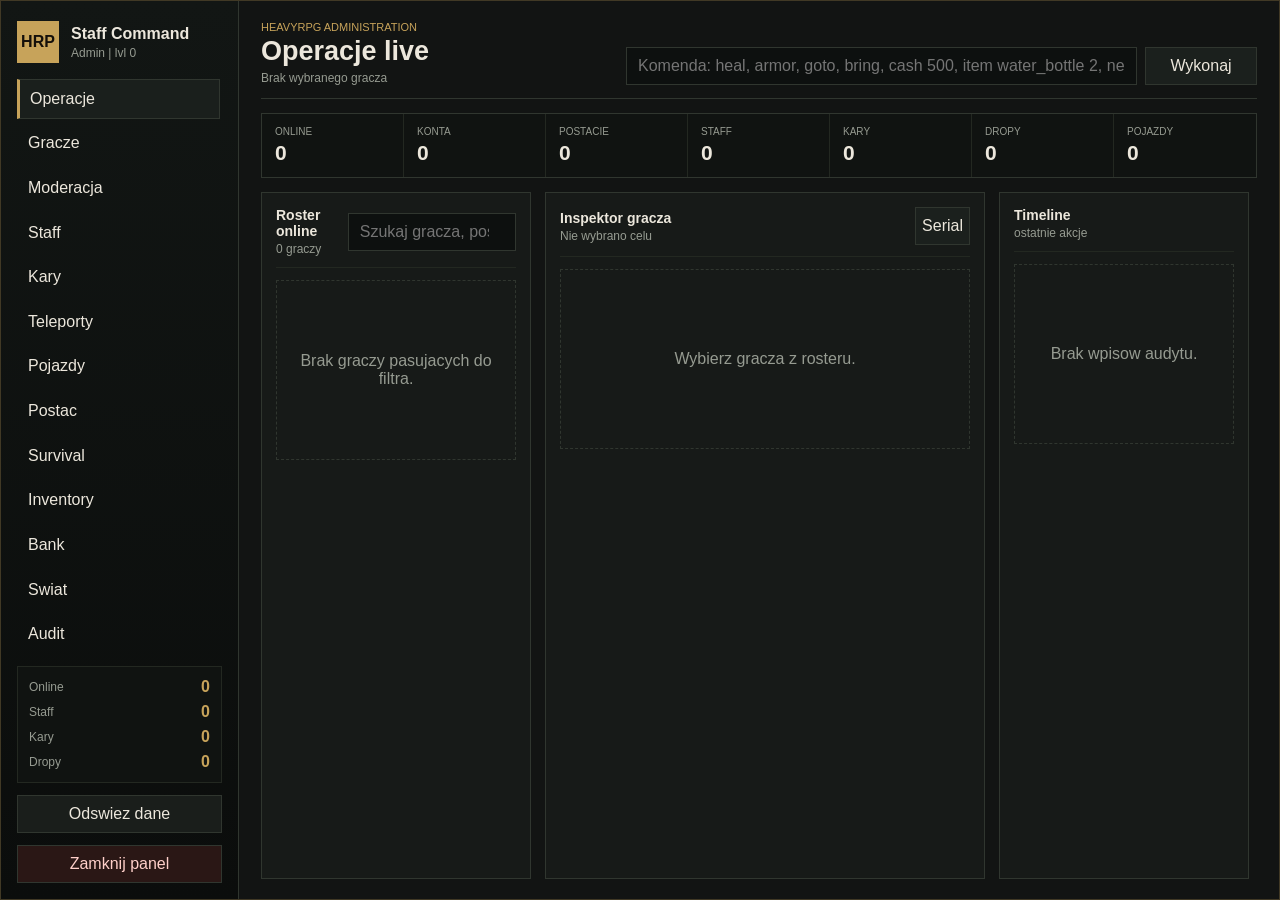
==== commit f680f3fc: "Add staff management tab to admin panel" ====
--- a/html/admin/index.html
+++ b/html/admin/index.html
@@ -9,157 +9,29 @@
 <body>
     <main class="ap-shell">
         <aside class="ap-rail">
-            <div class="brand-block">
-                <div class="brand-mark">HRP</div>
-                <div>
-                    <strong>Staff Command</strong>
-                    <span id="selfRole">sesja admina</span>
-                </div>
-            </div>
-
+            <div class="brand-block"><div class="brand-mark">HRP</div><div><strong>Staff Command</strong><span id="selfRole">sesja admina</span></div></div>
             <nav class="rail-nav">
-                <button class="nav-btn active" data-mode="ops">Operacje</button>
-                <button class="nav-btn" data-mode="players">Gracze</button>
-                <button class="nav-btn" data-mode="moderation">Moderacja</button>
-                <button class="nav-btn" data-mode="punishments">Kary</button>
-                <button class="nav-btn" data-mode="teleports">Teleporty</button>
-                <button class="nav-btn" data-mode="vehicles">Pojazdy</button>
-                <button class="nav-btn" data-mode="character">Postac</button>
-                <button class="nav-btn" data-mode="survival">Survival</button>
-                <button class="nav-btn" data-mode="inventory">Inventory</button>
-                <button class="nav-btn" data-mode="bank">Bank</button>
-                <button class="nav-btn" data-mode="world">Swiat</button>
-                <button class="nav-btn" data-mode="audit">Audit</button>
+                <button class="nav-btn active" data-mode="ops">Operacje</button><button class="nav-btn" data-mode="players">Gracze</button><button class="nav-btn" data-mode="moderation">Moderacja</button><button class="nav-btn" data-mode="staff">Staff</button><button class="nav-btn" data-mode="punishments">Kary</button><button class="nav-btn" data-mode="teleports">Teleporty</button><button class="nav-btn" data-mode="vehicles">Pojazdy</button><button class="nav-btn" data-mode="character">Postac</button><button class="nav-btn" data-mode="survival">Survival</button><button class="nav-btn" data-mode="inventory">Inventory</button><button class="nav-btn" data-mode="bank">Bank</button><button class="nav-btn" data-mode="world">Swiat</button><button class="nav-btn" data-mode="audit">Audit</button>
             </nav>
-
-            <section class="rail-status">
-                <div><span>Online</span><strong id="railOnline">0</strong></div>
-                <div><span>Staff</span><strong id="railStaff">0</strong></div>
-                <div><span>Kary</span><strong id="railPunishments">0</strong></div>
-                <div><span>Dropy</span><strong id="railDrops">0</strong></div>
-            </section>
-
-            <button id="refresh" class="rail-action">Odswiez dane</button>
-            <button id="close" class="rail-action danger">Zamknij panel</button>
+            <section class="rail-status"><div><span>Online</span><strong id="railOnline">0</strong></div><div><span>Staff</span><strong id="railStaff">0</strong></div><div><span>Kary</span><strong id="railPunishments">0</strong></div><div><span>Dropy</span><strong id="railDrops">0</strong></div></section>
+            <button id="refresh" class="rail-action">Odswiez dane</button><button id="close" class="rail-action danger">Zamknij panel</button>
         </aside>
-
         <section class="ap-main">
-            <header class="command-header">
-                <div>
-                    <p class="eyebrow">HeavyRPG administration</p>
-                    <h1 id="screenTitle">Operacje live</h1>
-                    <span id="targetHint" class="target-hint">Brak wybranego gracza</span>
-                </div>
-                <div class="command-box">
-                    <input id="commandInput" type="text" placeholder="Komenda: heal, armor, goto, bring, cash 500, item water_bottle 2, need hunger 100, announce tekst..." />
-                    <button id="runCommand">Wykonaj</button>
-                </div>
-            </header>
-
+            <header class="command-header"><div><p class="eyebrow">HeavyRPG administration</p><h1 id="screenTitle">Operacje live</h1><span id="targetHint" class="target-hint">Brak wybranego gracza</span></div><div class="command-box"><input id="commandInput" type="text" placeholder="Komenda: heal, armor, goto, bring, cash 500, item water_bottle 2, need hunger 100, announce tekst..." /><button id="runCommand">Wykonaj</button></div></header>
             <section class="metric-strip" id="metrics"></section>
-
-            <section class="mode active" data-mode="ops">
-                <div class="ops-grid">
-                    <section class="panel roster-panel">
-                        <div class="panel-head">
-                            <div><h2>Roster online</h2><span id="onlineCount">0 graczy</span></div>
-                            <input id="search" type="search" placeholder="Szukaj gracza, postaci, serialu..." />
-                        </div>
-                        <div id="playerList" class="player-list"></div>
-                    </section>
-                    <section class="panel inspector-panel">
-                        <div class="panel-head">
-                            <div><h2>Inspektor gracza</h2><span id="selectedName">Nie wybrano celu</span></div>
-                            <button id="copySerial" class="soft-btn">Serial</button>
-                        </div>
-                        <div id="inspector" class="empty-state">Wybierz gracza z rosteru.</div>
-                    </section>
-                    <aside class="panel side-panel">
-                        <div class="panel-head"><div><h2>Timeline</h2><span>ostatnie akcje</span></div></div>
-                        <div id="auditCompact" class="timeline"></div>
-                    </aside>
-                </div>
-            </section>
-
-            <section class="mode" data-mode="players">
-                <section class="panel full-panel">
-                    <div class="panel-head"><div><h2>Pelna tabela graczy</h2><span>stan live</span></div></div>
-                    <table><thead><tr><th>Gracz</th><th>Postac</th><th>HP</th><th>Armor</th><th>Skin</th><th>Cash</th><th>Bank</th><th>Dim/Int</th><th>Ping</th><th>Akcje</th></tr></thead><tbody id="playersTable"></tbody></table>
-                </section>
-            </section>
-
-            <section class="mode" data-mode="moderation">
-                <div class="tool-grid four">
-                    <section class="panel"><div class="panel-head"><div><h2>Szybkie akcje</h2><span>target online</span></div></div><div class="action-grid"><button data-action="heal">HP 100</button><button data-action="armor">Armor 100</button><button data-action="freeze">Freeze toggle</button><button data-action="unfreeze">Unfreeze</button><button data-action="slap">Slap</button><button data-action="kick" class="danger">Kick</button></div></section>
-                    <section class="panel"><div class="panel-head"><div><h2>Ostrzezenie</h2><span>zapis do kar</span></div></div><label>Powod</label><input id="warnReason" value="Ostrzezenie administracji." /><button data-action="warn">Nadaj warn</button></section>
-                    <section class="panel"><div class="panel-head"><div><h2>Mute</h2><span>czasowy</span></div></div><label>Powod</label><input id="muteReason" value="Mute administracji." /><label>Czas w minutach</label><input id="muteMinutes" type="number" min="1" value="30" /><div class="button-row"><button data-action="mute">Mute</button><button data-action="unmute">Unmute</button></div></section>
-                    <section class="panel"><div class="panel-head"><div><h2>Tempban</h2><span>po serialu</span></div></div><label>Powod</label><input id="banReason" value="Tymczasowa blokada administracyjna." /><label>Czas w godzinach</label><input id="banHours" type="number" min="1" value="24" /><button data-action="tempBan" class="danger">Nadaj tempban</button></section>
-                </div>
-            </section>
-
-            <section class="mode" data-mode="punishments">
-                <section class="panel full-panel"><div class="panel-head"><div><h2>Historia kar</h2><span>ostatnie 40 wpisow</span></div></div><div id="punishmentLog" class="audit-log"></div></section>
-            </section>
-
-            <section class="mode" data-mode="teleports">
-                <div class="tool-grid three">
-                    <section class="panel"><div class="panel-head"><div><h2>Teleport gracza</h2><span>target</span></div></div><div class="action-grid"><button data-action="goto">Idz do gracza</button><button data-action="bring">Przyciagnij</button><button data-action="getHere">Get here</button></div></section>
-                    <section class="panel"><div class="panel-head"><div><h2>Koordynaty</h2><span>x y z dim int</span></div></div><div class="form-stack"><input id="tpX" placeholder="X" /><input id="tpY" placeholder="Y" /><input id="tpZ" placeholder="Z" /><input id="tpDim" type="number" value="0" /><input id="tpInt" type="number" value="0" /><button data-action="teleportCoords">Teleportuj cel</button></div></section>
-                    <section class="panel"><div class="panel-head"><div><h2>Wymiar/interior</h2><span>bez zmiany pozycji</span></div></div><label>Dimension</label><input id="dimValue" type="number" min="0" value="0" /><button data-action="setDimension">Ustaw dimension</button><label>Interior</label><input id="intValue" type="number" min="0" value="0" /><button data-action="setInterior">Ustaw interior</button></section>
-                </div>
-            </section>
-
-            <section class="mode" data-mode="vehicles">
-                <div class="tool-grid three">
-                    <section class="panel"><div class="panel-head"><div><h2>Pojazd gracza</h2><span>aktualny</span></div></div><div class="action-grid"><button data-action="fixVehicle">Napraw</button><button data-action="flipVehicle">Postaw na kola</button><button data-action="destroyVehicle" class="danger">Usun pojazd</button></div></section>
-                    <section class="panel"><div class="panel-head"><div><h2>Spawn pojazdu</h2><span>model GTA</span></div></div><label>Model ID</label><input id="vehicleModel" type="number" min="400" max="611" value="411" /><label><input id="vehicleWarp" type="checkbox" checked /> wsadz gracza do pojazdu</label><button data-action="spawnVehicle">Stworz pojazd</button></section>
-                    <section class="panel"><div class="panel-head"><div><h2>Status pojazdu</h2><span>target</span></div></div><div id="vehicleState" class="system-list"></div></section>
-                </div>
-            </section>
-
-            <section class="mode" data-mode="character">
-                <div class="tool-grid three">
-                    <section class="panel"><div class="panel-head"><div><h2>Wyglad</h2><span>skin</span></div></div><label>Skin ID</label><input id="skinValue" type="number" min="0" max="312" value="46" /><button data-action="setSkin">Ustaw skin</button></section>
-                    <section class="panel"><div class="panel-head"><div><h2>Statystyki</h2><span>HeavyRPG</span></div></div><label>Atrybut</label><select id="statKey"><option value="strength">Sila</option><option value="endurance">Wytrzymalosc</option><option value="agility">Zrecznosc</option><option value="intelligence">Inteligencja</option><option value="charisma">Charyzma</option><option value="focus">Opanowanie</option></select><label>Wartosc</label><input id="statValue" type="number" min="0" max="100" value="8" /><button data-action="setStat">Zapisz stat</button></section>
-                    <section class="panel"><div class="panel-head"><div><h2>Stan postaci</h2><span>playtime</span></div></div><div id="characterState" class="system-list"></div></section>
-                </div>
-            </section>
-
-            <section class="mode" data-mode="survival">
-                <div class="tool-grid three">
-                    <section class="panel"><div class="panel-head"><div><h2>Potrzeby</h2><span>0-100</span></div></div><label>Typ</label><select id="needKey"><option value="hunger">Glod</option><option value="thirst">Pragnienie</option><option value="energy">Energia</option><option value="hygiene">Higiena</option><option value="stress">Stres</option></select><label>Wartosc</label><input id="needValue" type="number" min="0" max="100" value="100" /><button data-action="setNeed">Ustaw potrzebe</button></section>
-                    <section class="panel"><div class="panel-head"><div><h2>Presety</h2><span>szybka korekta</span></div></div><div class="action-grid"><button data-preset-need="healthy">Pelny stan</button><button data-preset-need="tired">Zmeczony</button><button data-preset-need="critical">Krytyczny</button></div></section>
-                    <section class="panel"><div class="panel-head"><div><h2>Podglad</h2><span>target</span></div></div><div id="needsState" class="system-list"></div></section>
-                </div>
-            </section>
-
-            <section class="mode" data-mode="inventory">
-                <div class="tool-grid three">
-                    <section class="panel"><div class="panel-head"><div><h2>Dodaj item</h2><span>ekwipunek</span></div></div><label>Przedmiot</label><select id="itemId"></select><label>Ilosc</label><input id="itemQty" type="number" min="1" max="999" value="1" /><label>Jakosc</label><input id="itemQuality" type="number" min="1" max="100" value="100" /><button data-action="addItem">Dodaj przedmiot</button></section>
-                    <section class="panel"><div class="panel-head"><div><h2>Zabierz item</h2><span>po item_id</span></div></div><label>Przedmiot</label><select id="takeItemId"></select><label>Ilosc</label><input id="takeItemQty" type="number" min="1" max="999" value="1" /><button data-action="takeItem">Zabierz przedmiot</button></section>
-                    <section class="panel"><div class="panel-head"><div><h2>Informacje</h2><span>modul EQ</span></div></div><div id="inventoryState" class="system-list"></div></section>
-                </div>
-            </section>
-
-            <section class="mode" data-mode="bank">
-                <div class="tool-grid three">
-                    <section class="panel"><div class="panel-head"><div><h2>Gotowka</h2><span>kieszen</span></div></div><label>Kwota</label><input id="cashAmount" type="number" min="1" max="1000000" value="500" /><div class="button-row"><button data-action="giveCash">Dodaj cash</button><button data-action="takeCash">Zabierz cash</button></div></section>
-                    <section class="panel"><div class="panel-head"><div><h2>Bank</h2><span>saldo konta</span></div></div><label>Saldo</label><input id="bankAmount" type="number" min="0" value="5000" /><button data-action="setBank">Ustaw saldo bankowe</button></section>
-                    <section class="panel"><div class="panel-head"><div><h2>Payday</h2><span>ręczna wypłata</span></div></div><label>Ile okresow</label><input id="paydayPeriods" type="number" min="1" max="24" value="1" /><button data-action="payday">Wyplac payday</button></section>
-                </div>
-            </section>
-
-            <section class="mode" data-mode="world">
-                <div class="tool-grid three">
-                    <section class="panel"><div class="panel-head"><div><h2>Ogloszenie</h2><span>global chat</span></div></div><label>Tresc</label><input id="announceText" type="text" maxlength="140" placeholder="Komunikat administracji..." /><button data-action="announce">Wyslij ogloszenie</button></section>
-                    <section class="panel"><div class="panel-head"><div><h2>Czas</h2><span>serwer</span></div></div><label>Godzina</label><input id="worldHour" type="number" min="0" max="23" value="12" /><label>Minuta</label><input id="worldMinute" type="number" min="0" max="59" value="0" /><button data-action="setTime">Ustaw czas</button></section>
-                    <section class="panel"><div class="panel-head"><div><h2>Pogoda</h2><span>weather ID</span></div></div><label>ID pogody</label><input id="weatherValue" type="number" min="0" max="255" value="0" /><button data-action="setWeather">Ustaw pogode</button><div id="worldState" class="system-list"></div></section>
-                </div>
-            </section>
-
-            <section class="mode" data-mode="audit">
-                <section class="panel full-panel"><div class="panel-head"><div><h2>Audit administracji</h2><span>ostatnie 60 wpisow</span></div></div><div id="auditLog" class="audit-log"></div></section>
-            </section>
+            <section class="mode active" data-mode="ops"><div class="ops-grid"><section class="panel roster-panel"><div class="panel-head"><div><h2>Roster online</h2><span id="onlineCount">0 graczy</span></div><input id="search" type="search" placeholder="Szukaj gracza, postaci, serialu..." /></div><div id="playerList" class="player-list"></div></section><section class="panel inspector-panel"><div class="panel-head"><div><h2>Inspektor gracza</h2><span id="selectedName">Nie wybrano celu</span></div><button id="copySerial" class="soft-btn">Serial</button></div><div id="inspector" class="empty-state">Wybierz gracza z rosteru.</div></section><aside class="panel side-panel"><div class="panel-head"><div><h2>Timeline</h2><span>ostatnie akcje</span></div></div><div id="auditCompact" class="timeline"></div></aside></div></section>
+            <section class="mode" data-mode="players"><section class="panel full-panel"><div class="panel-head"><div><h2>Pelna tabela graczy</h2><span>stan live</span></div></div><table><thead><tr><th>Gracz</th><th>Postac</th><th>HP</th><th>Armor</th><th>Skin</th><th>Cash</th><th>Bank</th><th>Dim/Int</th><th>Ping</th><th>Akcje</th></tr></thead><tbody id="playersTable"></tbody></table></section></section>
+            <section class="mode" data-mode="moderation"><div class="tool-grid four"><section class="panel"><div class="panel-head"><div><h2>Szybkie akcje</h2><span>target online</span></div></div><div class="action-grid"><button data-action="heal">HP 100</button><button data-action="armor">Armor 100</button><button data-action="freeze">Freeze toggle</button><button data-action="unfreeze">Unfreeze</button><button data-action="slap">Slap</button><button data-action="kick" class="danger">Kick</button></div></section><section class="panel"><div class="panel-head"><div><h2>Ostrzezenie</h2><span>zapis do kar</span></div></div><label>Powod</label><input id="warnReason" value="Ostrzezenie administracji." /><button data-action="warn">Nadaj warn</button></section><section class="panel"><div class="panel-head"><div><h2>Mute</h2><span>czasowy</span></div></div><label>Powod</label><input id="muteReason" value="Mute administracji." /><label>Czas w minutach</label><input id="muteMinutes" type="number" min="1" value="30" /><div class="button-row"><button data-action="mute">Mute</button><button data-action="unmute">Unmute</button></div></section><section class="panel"><div class="panel-head"><div><h2>Tempban</h2><span>po serialu</span></div></div><label>Powod</label><input id="banReason" value="Tymczasowa blokada administracyjna." /><label>Czas w godzinach</label><input id="banHours" type="number" min="1" value="24" /><button data-action="tempBan" class="danger">Nadaj tempban</button></section></div></section>
+            <section class="mode" data-mode="staff"><div class="tool-grid three"><section class="panel"><div class="panel-head"><div><h2>Ranga administracyjna</h2><span>developer only</span></div></div><label>Poziom staff</label><select id="adminLevel"><option value="0">0 - Gracz</option><option value="1">1 - Support</option><option value="2">2 - Moderator</option><option value="3">3 - Administrator</option><option value="4">4 - Head Admin</option><option value="100">100 - Developer</option></select><button data-action="setAdmin">Zapisz range dla celu</button></section><section class="panel"><div class="panel-head"><div><h2>Bootstrap</h2><span>dostep dev</span></div></div><div class="system-list"><div class="system-item"><span>Komenda</span><strong>/rcon login mtadevelop1</strong></div><div class="system-item"><span>Panel</span><strong>/apanel</strong></div><div class="system-item"><span>Wymagany cel</span><strong>tak, dla zmiany rangi</strong></div></div></section><section class="panel"><div class="panel-head"><div><h2>Staff online</h2><span>z rosteru</span></div></div><div id="staffState" class="system-list"></div></section></div></section>
+            <section class="mode" data-mode="punishments"><section class="panel full-panel"><div class="panel-head"><div><h2>Historia kar</h2><span>ostatnie 40 wpisow</span></div></div><div id="punishmentLog" class="audit-log"></div></section></section>
+            <section class="mode" data-mode="teleports"><div class="tool-grid three"><section class="panel"><div class="panel-head"><div><h2>Teleport gracza</h2><span>target</span></div></div><div class="action-grid"><button data-action="goto">Idz do gracza</button><button data-action="bring">Przyciagnij</button><button data-action="getHere">Get here</button></div></section><section class="panel"><div class="panel-head"><div><h2>Koordynaty</h2><span>x y z dim int</span></div></div><div class="form-stack"><input id="tpX" placeholder="X" /><input id="tpY" placeholder="Y" /><input id="tpZ" placeholder="Z" /><input id="tpDim" type="number" value="0" /><input id="tpInt" type="number" value="0" /><button data-action="teleportCoords">Teleportuj cel</button></div></section><section class="panel"><div class="panel-head"><div><h2>Wymiar/interior</h2><span>bez zmiany pozycji</span></div></div><label>Dimension</label><input id="dimValue" type="number" min="0" value="0" /><button data-action="setDimension">Ustaw dimension</button><label>Interior</label><input id="intValue" type="number" min="0" value="0" /><button data-action="setInterior">Ustaw interior</button></section></div></section>
+            <section class="mode" data-mode="vehicles"><div class="tool-grid three"><section class="panel"><div class="panel-head"><div><h2>Pojazd gracza</h2><span>aktualny</span></div></div><div class="action-grid"><button data-action="fixVehicle">Napraw</button><button data-action="flipVehicle">Postaw na kola</button><button data-action="destroyVehicle" class="danger">Usun pojazd</button></div></section><section class="panel"><div class="panel-head"><div><h2>Spawn pojazdu</h2><span>model GTA</span></div></div><label>Model ID</label><input id="vehicleModel" type="number" min="400" max="611" value="411" /><label><input id="vehicleWarp" type="checkbox" checked /> wsadz gracza do pojazdu</label><button data-action="spawnVehicle">Stworz pojazd</button></section><section class="panel"><div class="panel-head"><div><h2>Status pojazdu</h2><span>target</span></div></div><div id="vehicleState" class="system-list"></div></section></div></section>
+            <section class="mode" data-mode="character"><div class="tool-grid three"><section class="panel"><div class="panel-head"><div><h2>Wyglad</h2><span>skin</span></div></div><label>Skin ID</label><input id="skinValue" type="number" min="0" max="312" value="46" /><button data-action="setSkin">Ustaw skin</button></section><section class="panel"><div class="panel-head"><div><h2>Statystyki</h2><span>HeavyRPG</span></div></div><label>Atrybut</label><select id="statKey"><option value="strength">Sila</option><option value="endurance">Wytrzymalosc</option><option value="agility">Zrecznosc</option><option value="intelligence">Inteligencja</option><option value="charisma">Charyzma</option><option value="focus">Opanowanie</option></select><label>Wartosc</label><input id="statValue" type="number" min="0" max="100" value="8" /><button data-action="setStat">Zapisz stat</button></section><section class="panel"><div class="panel-head"><div><h2>Stan postaci</h2><span>playtime</span></div></div><div id="characterState" class="system-list"></div></section></div></section>
+            <section class="mode" data-mode="survival"><div class="tool-grid three"><section class="panel"><div class="panel-head"><div><h2>Potrzeby</h2><span>0-100</span></div></div><label>Typ</label><select id="needKey"><option value="hunger">Glod</option><option value="thirst">Pragnienie</option><option value="energy">Energia</option><option value="hygiene">Higiena</option><option value="stress">Stres</option></select><label>Wartosc</label><input id="needValue" type="number" min="0" max="100" value="100" /><button data-action="setNeed">Ustaw potrzebe</button></section><section class="panel"><div class="panel-head"><div><h2>Presety</h2><span>szybka korekta</span></div></div><div class="action-grid"><button data-preset-need="healthy">Pelny stan</button><button data-preset-need="tired">Zmeczony</button><button data-preset-need="critical">Krytyczny</button></div></section><section class="panel"><div class="panel-head"><div><h2>Podglad</h2><span>target</span></div></div><div id="needsState" class="system-list"></div></section></div></section>
+            <section class="mode" data-mode="inventory"><div class="tool-grid three"><section class="panel"><div class="panel-head"><div><h2>Dodaj item</h2><span>ekwipunek</span></div></div><label>Przedmiot</label><select id="itemId"></select><label>Ilosc</label><input id="itemQty" type="number" min="1" max="999" value="1" /><label>Jakosc</label><input id="itemQuality" type="number" min="1" max="100" value="100" /><button data-action="addItem">Dodaj przedmiot</button></section><section class="panel"><div class="panel-head"><div><h2>Zabierz item</h2><span>po item_id</span></div></div><label>Przedmiot</label><select id="takeItemId"></select><label>Ilosc</label><input id="takeItemQty" type="number" min="1" max="999" value="1" /><button data-action="takeItem">Zabierz przedmiot</button></section><section class="panel"><div class="panel-head"><div><h2>Informacje</h2><span>modul EQ</span></div></div><div id="inventoryState" class="system-list"></div></section></div></section>
+            <section class="mode" data-mode="bank"><div class="tool-grid three"><section class="panel"><div class="panel-head"><div><h2>Gotowka</h2><span>kieszen</span></div></div><label>Kwota</label><input id="cashAmount" type="number" min="1" max="1000000" value="500" /><div class="button-row"><button data-action="giveCash">Dodaj cash</button><button data-action="takeCash">Zabierz cash</button></div></section><section class="panel"><div class="panel-head"><div><h2>Bank</h2><span>saldo konta</span></div></div><label>Saldo</label><input id="bankAmount" type="number" min="0" value="5000" /><button data-action="setBank">Ustaw saldo bankowe</button></section><section class="panel"><div class="panel-head"><div><h2>Payday</h2><span>reczna wyplata</span></div></div><label>Ile okresow</label><input id="paydayPeriods" type="number" min="1" max="24" value="1" /><button data-action="payday">Wyplac payday</button></section></div></section>
+            <section class="mode" data-mode="world"><div class="tool-grid three"><section class="panel"><div class="panel-head"><div><h2>Ogloszenie</h2><span>global chat</span></div></div><label>Tresc</label><input id="announceText" type="text" maxlength="140" placeholder="Komunikat administracji..." /><button data-action="announce">Wyslij ogloszenie</button></section><section class="panel"><div class="panel-head"><div><h2>Czas</h2><span>serwer</span></div></div><label>Godzina</label><input id="worldHour" type="number" min="0" max="23" value="12" /><label>Minuta</label><input id="worldMinute" type="number" min="0" max="59" value="0" /><button data-action="setTime">Ustaw czas</button></section><section class="panel"><div class="panel-head"><div><h2>Pogoda</h2><span>weather ID</span></div></div><label>ID pogody</label><input id="weatherValue" type="number" min="0" max="255" value="0" /><button data-action="setWeather">Ustaw pogode</button><div id="worldState" class="system-list"></div></section></div></section>
+            <section class="mode" data-mode="audit"><section class="panel full-panel"><div class="panel-head"><div><h2>Audit administracji</h2><span>ostatnie 60 wpisow</span></div></div><div id="auditLog" class="audit-log"></div></section></section>
         </section>
     </main>
     <script src="app.js"></script>
--- a/html/admin/style.css
+++ b/html/admin/style.css
@@ -18,91 +18,103 @@
 html, body { width: 100%; height: 100%; margin: 0; overflow: hidden; background: transparent; color: var(--text); font-family: Arial, Helvetica, sans-serif; }
 button, input, select { font: inherit; color: inherit; }
 button { cursor: pointer; }
-.ap-shell { width: 100vw; height: 100vh; display: grid; grid-template-columns: 232px minmax(0, 1fr); background: rgba(11, 13, 12, .97); border: 1px solid rgba(199, 163, 90, .26); box-shadow: 0 26px 80px rgba(0,0,0,.45); }
-.ap-rail { min-width: 0; padding: 18px 16px; border-right: 1px solid var(--line); background: linear-gradient(180deg, #121614, #0b0d0c); display: grid; grid-template-rows: auto auto auto 1fr auto auto; gap: 16px; }
-.brand-block { display: flex; align-items: center; gap: 12px; min-height: 52px; }
+.ap-shell { width: 100vw; height: 100vh; display: grid; grid-template-columns: 238px minmax(0, 1fr); background: rgba(11, 13, 12, .97); border: 1px solid rgba(199, 163, 90, .26); box-shadow: 0 26px 80px rgba(0,0,0,.45); }
+.ap-rail { min-width: 0; padding: 16px; border-right: 1px solid var(--line); background: linear-gradient(180deg, #121614, #0b0d0c); display: grid; grid-template-rows: auto minmax(0, 1fr) auto auto auto; gap: 12px; }
+.brand-block { display: flex; align-items: center; gap: 12px; min-height: 50px; }
 .brand-mark { width: 42px; height: 42px; display: grid; place-items: center; background: var(--accent); color: #15100a; font-weight: 900; }
 .brand-block strong { display: block; font-size: 16px; }
 .brand-block span { display: block; color: var(--muted); font-size: 12px; margin-top: 3px; }
-.rail-nav { display: grid; gap: 6px; }
-.nav-btn, .rail-action { border: 1px solid transparent; background: transparent; text-align: left; padding: 11px 12px; min-height: 40px; }
+.rail-nav { display: grid; gap: 5px; overflow: auto; padding-right: 2px; }
+.nav-btn, .rail-action { border: 1px solid transparent; background: transparent; text-align: left; padding: 9px 10px; min-height: 34px; }
 .nav-btn:hover, .nav-btn.active { background: #1a1f1c; border-color: var(--line); border-left: 3px solid var(--accent); }
-.rail-status { display: grid; gap: 8px; padding: 12px; background: var(--panel-soft); border: 1px solid var(--line-soft); }
+.rail-status { display: grid; gap: 7px; padding: 11px; background: var(--panel-soft); border: 1px solid var(--line-soft); }
 .rail-status div { display: flex; align-items: center; justify-content: space-between; gap: 10px; }
 .rail-status span { color: var(--muted); font-size: 12px; }
 .rail-status strong { color: var(--accent); }
 .rail-action { text-align: center; background: #1a1e1b; border-color: var(--line); }
 .rail-action:hover { border-color: var(--accent); }
-.rail-action.danger { background: #2a1715; color: #ffd0ca; }
-.ap-main { min-width: 0; min-height: 0; padding: 22px 24px; display: grid; grid-template-rows: auto auto minmax(0, 1fr); gap: 16px; }
-.command-header { display: grid; grid-template-columns: minmax(230px, .55fr) minmax(440px, 1fr); gap: 18px; align-items: end; padding-bottom: 14px; border-bottom: 1px solid var(--line); }
+.rail-action.danger, button.danger { background: #2a1715; color: #ffd0ca; }
+.ap-main { min-width: 0; min-height: 0; padding: 20px 22px; display: grid; grid-template-rows: auto auto minmax(0, 1fr); gap: 14px; }
+.command-header { display: grid; grid-template-columns: minmax(240px, .55fr) minmax(480px, 1fr); gap: 18px; align-items: end; padding-bottom: 13px; border-bottom: 1px solid var(--line); }
 .eyebrow { margin: 0 0 4px; color: var(--accent); font-size: 11px; text-transform: uppercase; }
-h1, h2, p { margin: 0; letter-spacing: 0; }
-h1 { font-size: 27px; line-height: 1.1; }
+h1, h2, h3, p { margin: 0; letter-spacing: 0; }
+h1 { font-size: 27px; line-height: 1.08; }
 h2 { font-size: 14px; }
+.target-hint { display: block; color: var(--muted); font-size: 12px; margin-top: 5px; }
 .command-box { display: grid; grid-template-columns: minmax(0, 1fr) 112px; gap: 8px; }
 input, select { width: 100%; height: 38px; outline: none; border: 1px solid var(--line); background: #0d100f; padding: 0 11px; color: var(--text); }
+input[type="checkbox"] { width: auto; height: auto; margin-right: 6px; vertical-align: middle; }
 input:focus, select:focus { border-color: var(--accent); }
 .command-box button, .soft-btn, .button-row button, .panel button, td button { border: 1px solid var(--line); background: #1b201d; min-height: 38px; text-align: center; }
 .command-box button:hover, .soft-btn:hover, .button-row button:hover, .panel button:hover, td button:hover { border-color: var(--accent); background: #222820; }
-.metric-strip { display: grid; grid-template-columns: repeat(5, minmax(0, 1fr)); border: 1px solid var(--line); background: var(--panel-soft); }
-.metric { padding: 13px 15px; border-right: 1px solid var(--line-soft); min-width: 0; }
+.metric-strip { display: grid; grid-template-columns: repeat(7, minmax(0, 1fr)); border: 1px solid var(--line); background: var(--panel-soft); }
+.metric { padding: 12px 13px; border-right: 1px solid var(--line-soft); min-width: 0; }
 .metric:last-child { border-right: 0; }
-.metric span { display: block; color: var(--muted); font-size: 11px; text-transform: uppercase; }
-.metric strong { display: block; margin-top: 4px; font-size: 23px; white-space: nowrap; overflow: hidden; text-overflow: ellipsis; }
+.metric span { display: block; color: var(--muted); font-size: 10px; text-transform: uppercase; }
+.metric strong { display: block; margin-top: 4px; font-size: 21px; white-space: nowrap; overflow: hidden; text-overflow: ellipsis; }
 .mode { display: none; min-height: 0; }
 .mode.active { display: block; height: 100%; min-height: 0; }
-.ops-grid { height: 100%; min-height: 0; display: grid; grid-template-columns: minmax(270px, .86fr) minmax(420px, 1.22fr) minmax(250px, .72fr); gap: 14px; }
-.tool-grid { height: 100%; display: grid; grid-template-columns: repeat(3, minmax(220px, 1fr)); gap: 14px; align-content: start; }
+.ops-grid { height: 100%; min-height: 0; display: grid; grid-template-columns: minmax(270px, .82fr) minmax(440px, 1.24fr) minmax(250px, .7fr); gap: 14px; }
+.tool-grid { height: 100%; display: grid; gap: 14px; align-content: start; overflow: auto; }
+.tool-grid.three { grid-template-columns: repeat(3, minmax(230px, 1fr)); }
+.tool-grid.four { grid-template-columns: repeat(4, minmax(220px, 1fr)); }
 .panel { min-width: 0; min-height: 0; background: var(--panel); border: 1px solid var(--line); padding: 14px; overflow: auto; }
 .full-panel { height: 100%; }
 .panel-head { display: flex; align-items: center; justify-content: space-between; gap: 12px; padding-bottom: 11px; margin-bottom: 12px; border-bottom: 1px solid var(--line-soft); }
 .panel-head span { display: block; color: var(--muted); font-size: 12px; margin-top: 3px; }
 .panel-head input { max-width: 270px; }
 .player-list { display: grid; gap: 7px; }
-.player-card { display: grid; grid-template-columns: 1fr auto; gap: 10px; align-items: center; padding: 11px; border: 1px solid var(--line-soft); background: #111512; border-left: 3px solid transparent; }
+.player-card { display: grid; grid-template-columns: 1fr auto; gap: 10px; align-items: center; padding: 11px; border: 1px solid var(--line-soft); background: #111512; border-left: 3px solid transparent; text-align: left; }
 .player-card:hover, .player-card.active { border-left-color: var(--accent); background: #1b211d; }
 .player-card strong { display: block; font-size: 14px; overflow: hidden; text-overflow: ellipsis; white-space: nowrap; }
 .player-card small { display: block; margin-top: 3px; color: var(--muted); font-size: 11px; overflow: hidden; text-overflow: ellipsis; white-space: nowrap; }
 .chip { display: inline-flex; align-items: center; justify-content: center; min-height: 22px; padding: 3px 7px; border: 1px solid var(--line); color: var(--accent); background: var(--accent-soft); font-size: 11px; white-space: nowrap; }
 .chip.good { color: var(--good); background: #142018; }
 .chip.bad { color: #ffb3aa; background: #271615; }
-.empty-state { min-height: 220px; display: grid; place-items: center; text-align: center; color: var(--muted); border: 1px dashed var(--line); padding: 24px; }
+.empty-state { min-height: 180px; display: grid; place-items: center; text-align: center; color: var(--muted); border: 1px dashed var(--line); padding: 22px; }
 .identity { display: grid; grid-template-columns: 1fr auto; gap: 12px; align-items: start; margin-bottom: 13px; }
-.identity h3 { margin: 0; font-size: 22px; }
+.identity h3 { font-size: 22px; }
 .identity p { margin-top: 4px; color: var(--muted); font-size: 12px; }
 .vitals { display: grid; gap: 9px; margin-bottom: 13px; }
-.vital { display: grid; grid-template-columns: 72px minmax(0, 1fr) 42px; gap: 9px; align-items: center; font-size: 12px; color: var(--muted); }
+.vital { display: grid; grid-template-columns: 74px minmax(0, 1fr) 42px; gap: 9px; align-items: center; font-size: 12px; color: var(--muted); }
 .bar { height: 8px; background: #0d100f; border: 1px solid var(--line-soft); overflow: hidden; }
 .fill { height: 100%; background: var(--good); width: 0%; }
 .fill.armor { background: var(--blue); }
+.fill.warn { background: var(--warn); }
+.fill.bad { background: var(--bad); }
 .detail-grid { display: grid; grid-template-columns: repeat(2, minmax(0, 1fr)); gap: 8px; margin-bottom: 13px; }
 .detail { min-width: 0; padding: 10px; border: 1px solid var(--line-soft); background: #111512; }
 .detail span { display: block; color: var(--muted); font-size: 11px; text-transform: uppercase; }
 .detail strong { display: block; margin-top: 4px; font-size: 13px; overflow: hidden; text-overflow: ellipsis; white-space: nowrap; }
 .action-grid { display: grid; grid-template-columns: repeat(3, minmax(0, 1fr)); gap: 8px; margin-top: 10px; }
 .action-grid button { min-height: 40px; padding: 8px; }
-.action-grid button.danger { background: #2a1715; color: #ffd0ca; }
-.form-row { display: grid; grid-template-columns: repeat(3, minmax(0, 1fr)); gap: 8px; margin-top: 10px; }
-.form-row input { height: 36px; }
-.form-row button { min-height: 36px; }
+.form-row { display: grid; grid-template-columns: repeat(6, minmax(0, 1fr)); gap: 8px; margin-top: 10px; }
+.form-row input, .form-row button { height: 36px; min-height: 36px; }
+.form-stack { display: grid; gap: 8px; }
 .button-row { display: grid; grid-template-columns: 1fr 1fr; gap: 8px; margin-top: 10px; }
 label { display: block; margin: 0 0 7px; color: var(--muted); font-size: 12px; }
+.panel label:not(:first-child) { margin-top: 10px; }
 table { width: 100%; border-collapse: collapse; font-size: 12px; }
 th, td { padding: 10px 8px; border-bottom: 1px solid var(--line-soft); text-align: left; white-space: nowrap; }
 th { color: var(--muted); font-weight: 700; }
 td button { min-height: 30px; padding: 5px 8px; margin-right: 4px; font-size: 12px; }
-.timeline, .audit-log { display: grid; gap: 8px; }
-.timeline-row, .audit-row { padding: 10px; background: #111512; border: 1px solid var(--line-soft); border-left: 3px solid #3a4038; }
+.timeline, .audit-log, .system-list { display: grid; gap: 8px; }
+.timeline-row, .audit-row, .system-item { padding: 10px; background: #111512; border: 1px solid var(--line-soft); border-left: 3px solid #3a4038; }
 .timeline-row strong, .audit-row strong { color: var(--accent); }
 .timeline-row span, .audit-row span { display: block; color: var(--muted); font-size: 11px; margin-top: 3px; }
 .audit-row { display: grid; grid-template-columns: 150px 1fr auto; gap: 14px; align-items: start; }
 .audit-row code { color: var(--muted); }
+.system-item { display: flex; align-items: center; justify-content: space-between; gap: 10px; }
+.system-item span { color: var(--muted); }
 .good { color: var(--good); } .warn { color: var(--warn); } .bad { color: var(--bad); }
+@media (max-width: 1250px) {
+    .metric-strip { grid-template-columns: repeat(4, 1fr); }
+    .tool-grid.four { grid-template-columns: repeat(2, minmax(220px, 1fr)); }
+}
 @media (max-width: 1100px) {
     .ap-shell { grid-template-columns: 196px minmax(0, 1fr); }
     .command-header { grid-template-columns: 1fr; }
     .metric-strip { grid-template-columns: repeat(3, 1fr); }
     .ops-grid { grid-template-columns: 1fr; overflow: auto; }
-    .tool-grid { grid-template-columns: 1fr; overflow: auto; }
+    .tool-grid.three, .tool-grid.four { grid-template-columns: 1fr; }
 }
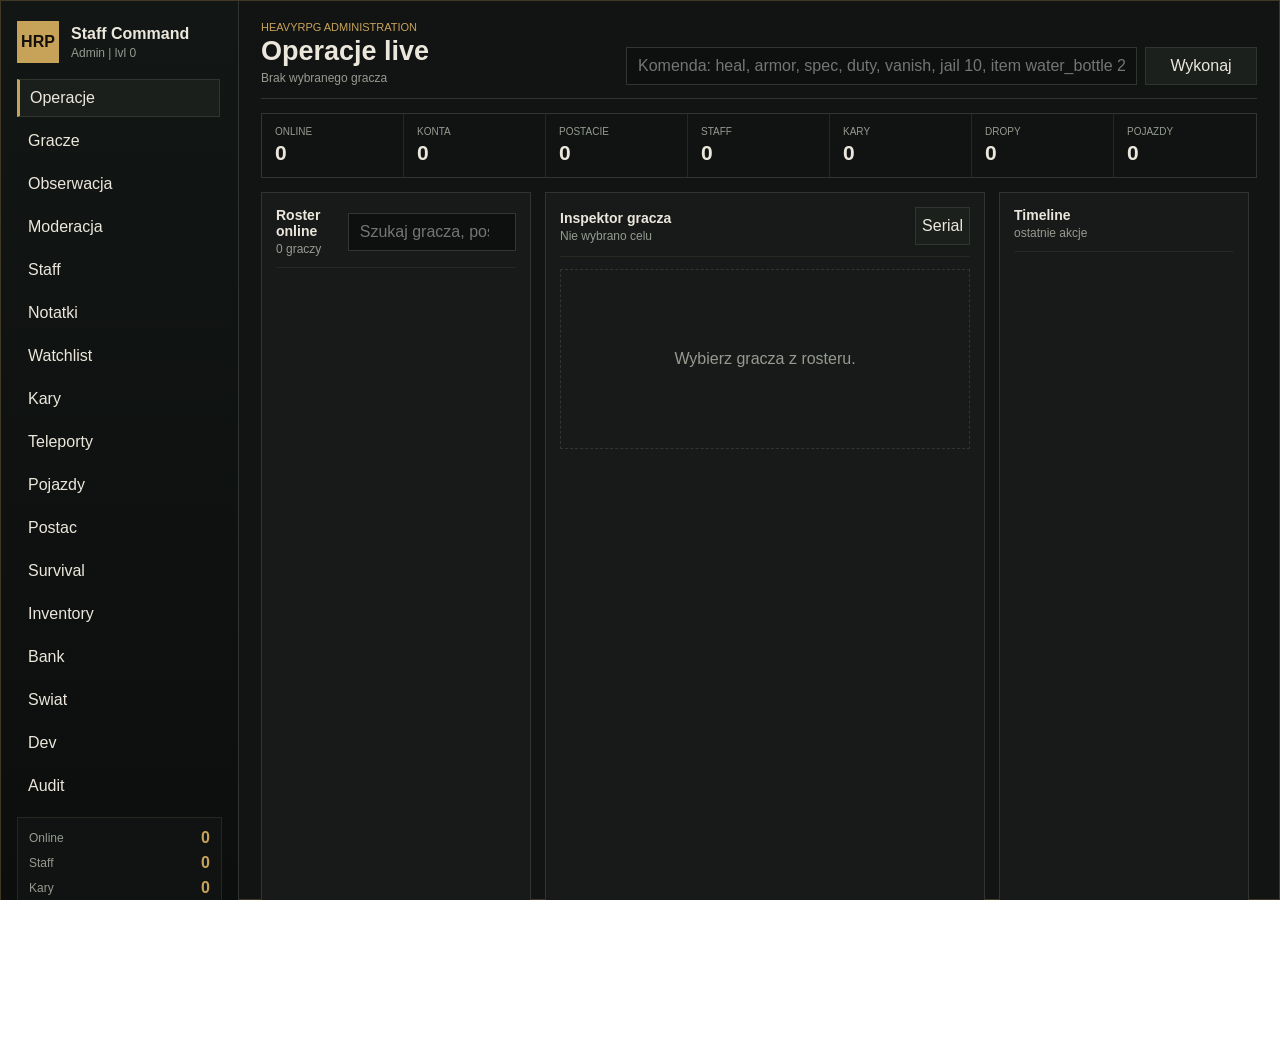
==== commit a0e687a3: "Add observation notes watchlist dev admin tabs" ====
--- a/html/admin/index.html
+++ b/html/admin/index.html
@@ -11,26 +11,64 @@
         <aside class="ap-rail">
             <div class="brand-block"><div class="brand-mark">HRP</div><div><strong>Staff Command</strong><span id="selfRole">sesja admina</span></div></div>
             <nav class="rail-nav">
-                <button class="nav-btn active" data-mode="ops">Operacje</button><button class="nav-btn" data-mode="players">Gracze</button><button class="nav-btn" data-mode="moderation">Moderacja</button><button class="nav-btn" data-mode="staff">Staff</button><button class="nav-btn" data-mode="punishments">Kary</button><button class="nav-btn" data-mode="teleports">Teleporty</button><button class="nav-btn" data-mode="vehicles">Pojazdy</button><button class="nav-btn" data-mode="character">Postac</button><button class="nav-btn" data-mode="survival">Survival</button><button class="nav-btn" data-mode="inventory">Inventory</button><button class="nav-btn" data-mode="bank">Bank</button><button class="nav-btn" data-mode="world">Swiat</button><button class="nav-btn" data-mode="audit">Audit</button>
+                <button class="nav-btn active" data-mode="ops">Operacje</button>
+                <button class="nav-btn" data-mode="players">Gracze</button>
+                <button class="nav-btn" data-mode="observe">Obserwacja</button>
+                <button class="nav-btn" data-mode="moderation">Moderacja</button>
+                <button class="nav-btn" data-mode="staff">Staff</button>
+                <button class="nav-btn" data-mode="notes">Notatki</button>
+                <button class="nav-btn" data-mode="watchlist">Watchlist</button>
+                <button class="nav-btn" data-mode="punishments">Kary</button>
+                <button class="nav-btn" data-mode="teleports">Teleporty</button>
+                <button class="nav-btn" data-mode="vehicles">Pojazdy</button>
+                <button class="nav-btn" data-mode="character">Postac</button>
+                <button class="nav-btn" data-mode="survival">Survival</button>
+                <button class="nav-btn" data-mode="inventory">Inventory</button>
+                <button class="nav-btn" data-mode="bank">Bank</button>
+                <button class="nav-btn" data-mode="world">Swiat</button>
+                <button class="nav-btn" data-mode="dev">Dev</button>
+                <button class="nav-btn" data-mode="audit">Audit</button>
             </nav>
-            <section class="rail-status"><div><span>Online</span><strong id="railOnline">0</strong></div><div><span>Staff</span><strong id="railStaff">0</strong></div><div><span>Kary</span><strong id="railPunishments">0</strong></div><div><span>Dropy</span><strong id="railDrops">0</strong></div></section>
+            <section class="rail-status"><div><span>Online</span><strong id="railOnline">0</strong></div><div><span>Staff</span><strong id="railStaff">0</strong></div><div><span>Kary</span><strong id="railPunishments">0</strong></div><div><span>Watch</span><strong id="railWatch">0</strong></div></section>
             <button id="refresh" class="rail-action">Odswiez dane</button><button id="close" class="rail-action danger">Zamknij panel</button>
         </aside>
+
         <section class="ap-main">
-            <header class="command-header"><div><p class="eyebrow">HeavyRPG administration</p><h1 id="screenTitle">Operacje live</h1><span id="targetHint" class="target-hint">Brak wybranego gracza</span></div><div class="command-box"><input id="commandInput" type="text" placeholder="Komenda: heal, armor, goto, bring, cash 500, item water_bottle 2, need hunger 100, announce tekst..." /><button id="runCommand">Wykonaj</button></div></header>
+            <header class="command-header"><div><p class="eyebrow">HeavyRPG administration</p><h1 id="screenTitle">Operacje live</h1><span id="targetHint" class="target-hint">Brak wybranego gracza</span></div><div class="command-box"><input id="commandInput" type="text" placeholder="Komenda: heal, armor, spec, duty, vanish, jail 10, item water_bottle 2, need hunger 100..." /><button id="runCommand">Wykonaj</button></div></header>
             <section class="metric-strip" id="metrics"></section>
+
             <section class="mode active" data-mode="ops"><div class="ops-grid"><section class="panel roster-panel"><div class="panel-head"><div><h2>Roster online</h2><span id="onlineCount">0 graczy</span></div><input id="search" type="search" placeholder="Szukaj gracza, postaci, serialu..." /></div><div id="playerList" class="player-list"></div></section><section class="panel inspector-panel"><div class="panel-head"><div><h2>Inspektor gracza</h2><span id="selectedName">Nie wybrano celu</span></div><button id="copySerial" class="soft-btn">Serial</button></div><div id="inspector" class="empty-state">Wybierz gracza z rosteru.</div></section><aside class="panel side-panel"><div class="panel-head"><div><h2>Timeline</h2><span>ostatnie akcje</span></div></div><div id="auditCompact" class="timeline"></div></aside></div></section>
-            <section class="mode" data-mode="players"><section class="panel full-panel"><div class="panel-head"><div><h2>Pelna tabela graczy</h2><span>stan live</span></div></div><table><thead><tr><th>Gracz</th><th>Postac</th><th>HP</th><th>Armor</th><th>Skin</th><th>Cash</th><th>Bank</th><th>Dim/Int</th><th>Ping</th><th>Akcje</th></tr></thead><tbody id="playersTable"></tbody></table></section></section>
-            <section class="mode" data-mode="moderation"><div class="tool-grid four"><section class="panel"><div class="panel-head"><div><h2>Szybkie akcje</h2><span>target online</span></div></div><div class="action-grid"><button data-action="heal">HP 100</button><button data-action="armor">Armor 100</button><button data-action="freeze">Freeze toggle</button><button data-action="unfreeze">Unfreeze</button><button data-action="slap">Slap</button><button data-action="kick" class="danger">Kick</button></div></section><section class="panel"><div class="panel-head"><div><h2>Ostrzezenie</h2><span>zapis do kar</span></div></div><label>Powod</label><input id="warnReason" value="Ostrzezenie administracji." /><button data-action="warn">Nadaj warn</button></section><section class="panel"><div class="panel-head"><div><h2>Mute</h2><span>czasowy</span></div></div><label>Powod</label><input id="muteReason" value="Mute administracji." /><label>Czas w minutach</label><input id="muteMinutes" type="number" min="1" value="30" /><div class="button-row"><button data-action="mute">Mute</button><button data-action="unmute">Unmute</button></div></section><section class="panel"><div class="panel-head"><div><h2>Tempban</h2><span>po serialu</span></div></div><label>Powod</label><input id="banReason" value="Tymczasowa blokada administracyjna." /><label>Czas w godzinach</label><input id="banHours" type="number" min="1" value="24" /><button data-action="tempBan" class="danger">Nadaj tempban</button></section></div></section>
-            <section class="mode" data-mode="staff"><div class="tool-grid three"><section class="panel"><div class="panel-head"><div><h2>Ranga administracyjna</h2><span>developer only</span></div></div><label>Poziom staff</label><select id="adminLevel"><option value="0">0 - Gracz</option><option value="1">1 - Support</option><option value="2">2 - Moderator</option><option value="3">3 - Administrator</option><option value="4">4 - Head Admin</option><option value="100">100 - Developer</option></select><button data-action="setAdmin">Zapisz range dla celu</button></section><section class="panel"><div class="panel-head"><div><h2>Bootstrap</h2><span>dostep dev</span></div></div><div class="system-list"><div class="system-item"><span>Komenda</span><strong>/rcon login mtadevelop1</strong></div><div class="system-item"><span>Panel</span><strong>/apanel</strong></div><div class="system-item"><span>Wymagany cel</span><strong>tak, dla zmiany rangi</strong></div></div></section><section class="panel"><div class="panel-head"><div><h2>Staff online</h2><span>z rosteru</span></div></div><div id="staffState" class="system-list"></div></section></div></section>
+
+            <section class="mode" data-mode="players"><section class="panel full-panel"><div class="panel-head"><div><h2>Pelna tabela graczy</h2><span>stan live</span></div></div><table><thead><tr><th>Gracz</th><th>Postac</th><th>HP</th><th>Armor</th><th>Cash</th><th>Bank</th><th>Dim/Int</th><th>Ryzyko</th><th>Akcje</th></tr></thead><tbody id="playersTable"></tbody></table></section></section>
+
+            <section class="mode" data-mode="observe"><div class="tool-grid three"><section class="panel"><div class="panel-head"><div><h2>Spectate</h2><span>kamera admina</span></div></div><div class="action-grid"><button data-advanced="spectate">Spectate celu</button><button data-advanced="stopSpectate">Stop spectate</button><button data-action="goto">Teleport do celu</button></div></section><section class="panel"><div class="panel-head"><div><h2>Profil ryzyka</h2><span>heurystyka panelu</span></div></div><div id="riskState" class="system-list"></div></section><section class="panel"><div class="panel-head"><div><h2>Szybki nadzor</h2><span>bez karania</span></div></div><div class="action-grid"><button data-advanced="addWatch">Dodaj watch</button><button data-action="freeze">Freeze</button><button data-action="unfreeze">Unfreeze</button></div><label>Powod watch</label><input id="watchReasonQuick" value="Wymaga obserwacji staff." /></section></div></section>
+
+            <section class="mode" data-mode="moderation"><div class="tool-grid four"><section class="panel"><div class="panel-head"><div><h2>Szybkie akcje</h2><span>target online</span></div></div><div class="action-grid"><button data-action="heal">HP 100</button><button data-action="armor">Armor 100</button><button data-action="freeze">Freeze</button><button data-action="unfreeze">Unfreeze</button><button data-action="slap">Slap</button><button data-advanced="revive">Revive</button><button data-advanced="jail">Jail</button><button data-advanced="unjail">Unjail</button><button data-action="kick" class="danger">Kick</button></div></section><section class="panel"><div class="panel-head"><div><h2>Ostrzezenie</h2><span>zapis do kar</span></div></div><label>Powod</label><input id="warnReason" value="Ostrzezenie administracji." /><button data-action="warn">Nadaj warn</button></section><section class="panel"><div class="panel-head"><div><h2>Mute</h2><span>czasowy</span></div></div><label>Powod</label><input id="muteReason" value="Mute administracji." /><label>Czas w minutach</label><input id="muteMinutes" type="number" min="1" value="30" /><div class="button-row"><button data-action="mute">Mute</button><button data-action="unmute">Unmute</button></div></section><section class="panel"><div class="panel-head"><div><h2>Jail / Tempban</h2><span>mocniejsze decyzje</span></div></div><label>Jail minuty</label><input id="jailMinutes" type="number" min="1" value="10" /><label>Powod</label><input id="jailReason" value="Decyzja administracji." /><label>Tempban godziny</label><input id="banHours" type="number" min="1" value="24" /><button data-action="tempBan" class="danger">Nadaj tempban</button></section></div></section>
+
+            <section class="mode" data-mode="staff"><div class="tool-grid three"><section class="panel"><div class="panel-head"><div><h2>Ranga administracyjna</h2><span>developer only</span></div></div><label>Poziom staff</label><select id="adminLevel"><option value="0">0 - Gracz</option><option value="1">1 - Support</option><option value="2">2 - Moderator</option><option value="3">3 - Administrator</option><option value="4">4 - Head Admin</option><option value="100">100 - Developer</option></select><button data-action="setAdmin">Zapisz range dla celu</button></section><section class="panel"><div class="panel-head"><div><h2>Tryby admina</h2><span>lokalne</span></div></div><div class="action-grid"><button data-advanced="staffDuty">Duty on/off</button><button data-advanced="vanish">Vanish on/off</button><button data-advanced="godmode">God on/off</button></div></section><section class="panel"><div class="panel-head"><div><h2>Staff online</h2><span>z rosteru</span></div></div><div id="staffState" class="system-list"></div></section></div></section>
+
+            <section class="mode" data-mode="notes"><div class="tool-grid three"><section class="panel"><div class="panel-head"><div><h2>Nowa notatka staff</h2><span>do serialu celu</span></div></div><label>Tresc</label><input id="staffNote" maxlength="500" placeholder="Co staff powinien wiedziec o tym graczu?" /><button data-advanced="addStaffNote">Dodaj notatke</button><button data-advanced="clearStaffNotes" class="danger">Wyczysc notatki celu</button></section><section class="panel"><div class="panel-head"><div><h2>Notatki graczy</h2><span>ostatnie 60</span></div></div><div id="staffNotesLog" class="audit-log"></div></section><section class="panel"><div class="panel-head"><div><h2>Notatki celu</h2><span>wybrany gracz</span></div></div><div id="targetNotes" class="audit-log"></div></section></div></section>
+
+            <section class="mode" data-mode="watchlist"><div class="tool-grid three"><section class="panel"><div class="panel-head"><div><h2>Dodaj do watchlist</h2><span>obserwacja staff</span></div></div><label>Powod</label><input id="watchReason" value="Wymaga obserwacji staff." /><label>Priorytet 1-5</label><input id="watchPriority" type="number" min="1" max="5" value="3" /><div class="button-row"><button data-advanced="addWatch">Dodaj / aktualizuj</button><button data-advanced="removeWatch">Usun</button></div></section><section class="panel full-panel"><div class="panel-head"><div><h2>Watchlista</h2><span>aktywne wpisy</span></div></div><div id="watchList" class="audit-log"></div></section><section class="panel"><div class="panel-head"><div><h2>Watch celu</h2><span>wybrany gracz</span></div></div><div id="targetWatch" class="system-list"></div></section></div></section>
+
             <section class="mode" data-mode="punishments"><section class="panel full-panel"><div class="panel-head"><div><h2>Historia kar</h2><span>ostatnie 40 wpisow</span></div></div><div id="punishmentLog" class="audit-log"></div></section></section>
+
             <section class="mode" data-mode="teleports"><div class="tool-grid three"><section class="panel"><div class="panel-head"><div><h2>Teleport gracza</h2><span>target</span></div></div><div class="action-grid"><button data-action="goto">Idz do gracza</button><button data-action="bring">Przyciagnij</button><button data-action="getHere">Get here</button></div></section><section class="panel"><div class="panel-head"><div><h2>Koordynaty</h2><span>x y z dim int</span></div></div><div class="form-stack"><input id="tpX" placeholder="X" /><input id="tpY" placeholder="Y" /><input id="tpZ" placeholder="Z" /><input id="tpDim" type="number" value="0" /><input id="tpInt" type="number" value="0" /><button data-action="teleportCoords">Teleportuj cel</button></div></section><section class="panel"><div class="panel-head"><div><h2>Wymiar/interior</h2><span>bez zmiany pozycji</span></div></div><label>Dimension</label><input id="dimValue" type="number" min="0" value="0" /><button data-action="setDimension">Ustaw dimension</button><label>Interior</label><input id="intValue" type="number" min="0" value="0" /><button data-action="setInterior">Ustaw interior</button></section></div></section>
+
             <section class="mode" data-mode="vehicles"><div class="tool-grid three"><section class="panel"><div class="panel-head"><div><h2>Pojazd gracza</h2><span>aktualny</span></div></div><div class="action-grid"><button data-action="fixVehicle">Napraw</button><button data-action="flipVehicle">Postaw na kola</button><button data-action="destroyVehicle" class="danger">Usun pojazd</button></div></section><section class="panel"><div class="panel-head"><div><h2>Spawn pojazdu</h2><span>model GTA</span></div></div><label>Model ID</label><input id="vehicleModel" type="number" min="400" max="611" value="411" /><label><input id="vehicleWarp" type="checkbox" checked /> wsadz gracza do pojazdu</label><button data-action="spawnVehicle">Stworz pojazd</button></section><section class="panel"><div class="panel-head"><div><h2>Status pojazdu</h2><span>target</span></div></div><div id="vehicleState" class="system-list"></div></section></div></section>
+
             <section class="mode" data-mode="character"><div class="tool-grid three"><section class="panel"><div class="panel-head"><div><h2>Wyglad</h2><span>skin</span></div></div><label>Skin ID</label><input id="skinValue" type="number" min="0" max="312" value="46" /><button data-action="setSkin">Ustaw skin</button></section><section class="panel"><div class="panel-head"><div><h2>Statystyki</h2><span>HeavyRPG</span></div></div><label>Atrybut</label><select id="statKey"><option value="strength">Sila</option><option value="endurance">Wytrzymalosc</option><option value="agility">Zrecznosc</option><option value="intelligence">Inteligencja</option><option value="charisma">Charyzma</option><option value="focus">Opanowanie</option></select><label>Wartosc</label><input id="statValue" type="number" min="0" max="100" value="8" /><button data-action="setStat">Zapisz stat</button></section><section class="panel"><div class="panel-head"><div><h2>Stan postaci</h2><span>playtime</span></div></div><div id="characterState" class="system-list"></div></section></div></section>
+
             <section class="mode" data-mode="survival"><div class="tool-grid three"><section class="panel"><div class="panel-head"><div><h2>Potrzeby</h2><span>0-100</span></div></div><label>Typ</label><select id="needKey"><option value="hunger">Glod</option><option value="thirst">Pragnienie</option><option value="energy">Energia</option><option value="hygiene">Higiena</option><option value="stress">Stres</option></select><label>Wartosc</label><input id="needValue" type="number" min="0" max="100" value="100" /><button data-action="setNeed">Ustaw potrzebe</button></section><section class="panel"><div class="panel-head"><div><h2>Presety</h2><span>szybka korekta</span></div></div><div class="action-grid"><button data-preset-need="healthy">Pelny stan</button><button data-preset-need="tired">Zmeczony</button><button data-preset-need="critical">Krytyczny</button></div></section><section class="panel"><div class="panel-head"><div><h2>Podglad</h2><span>target</span></div></div><div id="needsState" class="system-list"></div></section></div></section>
+
             <section class="mode" data-mode="inventory"><div class="tool-grid three"><section class="panel"><div class="panel-head"><div><h2>Dodaj item</h2><span>ekwipunek</span></div></div><label>Przedmiot</label><select id="itemId"></select><label>Ilosc</label><input id="itemQty" type="number" min="1" max="999" value="1" /><label>Jakosc</label><input id="itemQuality" type="number" min="1" max="100" value="100" /><button data-action="addItem">Dodaj przedmiot</button></section><section class="panel"><div class="panel-head"><div><h2>Zabierz item</h2><span>po item_id</span></div></div><label>Przedmiot</label><select id="takeItemId"></select><label>Ilosc</label><input id="takeItemQty" type="number" min="1" max="999" value="1" /><button data-action="takeItem">Zabierz przedmiot</button></section><section class="panel"><div class="panel-head"><div><h2>Informacje</h2><span>modul EQ</span></div></div><div id="inventoryState" class="system-list"></div></section></div></section>
+
             <section class="mode" data-mode="bank"><div class="tool-grid three"><section class="panel"><div class="panel-head"><div><h2>Gotowka</h2><span>kieszen</span></div></div><label>Kwota</label><input id="cashAmount" type="number" min="1" max="1000000" value="500" /><div class="button-row"><button data-action="giveCash">Dodaj cash</button><button data-action="takeCash">Zabierz cash</button></div></section><section class="panel"><div class="panel-head"><div><h2>Bank</h2><span>saldo konta</span></div></div><label>Saldo</label><input id="bankAmount" type="number" min="0" value="5000" /><button data-action="setBank">Ustaw saldo bankowe</button></section><section class="panel"><div class="panel-head"><div><h2>Payday</h2><span>reczna wyplata</span></div></div><label>Ile okresow</label><input id="paydayPeriods" type="number" min="1" max="24" value="1" /><button data-action="payday">Wyplac payday</button></section></div></section>
+
             <section class="mode" data-mode="world"><div class="tool-grid three"><section class="panel"><div class="panel-head"><div><h2>Ogloszenie</h2><span>global chat</span></div></div><label>Tresc</label><input id="announceText" type="text" maxlength="140" placeholder="Komunikat administracji..." /><button data-action="announce">Wyslij ogloszenie</button></section><section class="panel"><div class="panel-head"><div><h2>Czas</h2><span>serwer</span></div></div><label>Godzina</label><input id="worldHour" type="number" min="0" max="23" value="12" /><label>Minuta</label><input id="worldMinute" type="number" min="0" max="59" value="0" /><button data-action="setTime">Ustaw czas</button></section><section class="panel"><div class="panel-head"><div><h2>Pogoda</h2><span>weather ID</span></div></div><label>ID pogody</label><input id="weatherValue" type="number" min="0" max="255" value="0" /><button data-action="setWeather">Ustaw pogode</button><div id="worldState" class="system-list"></div></section></div></section>
+
+            <section class="mode" data-mode="dev"><div class="tool-grid three"><section class="panel"><div class="panel-head"><div><h2>Serwer</h2><span>parametry live</span></div></div><label>Gravity</label><input id="gravityValue" type="number" step="0.001" value="0.008" /><button data-advanced="setGravity">Ustaw gravity</button><label>Game speed</label><input id="gameSpeedValue" type="number" step="0.1" value="1" /><button data-advanced="setGameSpeed">Ustaw speed</button></section><section class="panel"><div class="panel-head"><div><h2>Advanced status</h2><span>flagi admina</span></div></div><div id="advancedState" class="system-list"></div></section><section class="panel"><div class="panel-head"><div><h2>Checklist</h2><span>operacyjna</span></div></div><div class="system-list"><div class="system-item"><span>DB guard</span><strong>aktywny</strong></div><div class="system-item"><span>Admin audit</span><strong>aktywny</strong></div><div class="system-item"><span>Watchlist</span><strong>aktywny</strong></div><div class="system-item"><span>Staff notes</span><strong>aktywny</strong></div></div></section></div></section>
+
             <section class="mode" data-mode="audit"><section class="panel full-panel"><div class="panel-head"><div><h2>Audit administracji</h2><span>ostatnie 60 wpisow</span></div></div><div id="auditLog" class="audit-log"></div></section></section>
         </section>
     </main>
